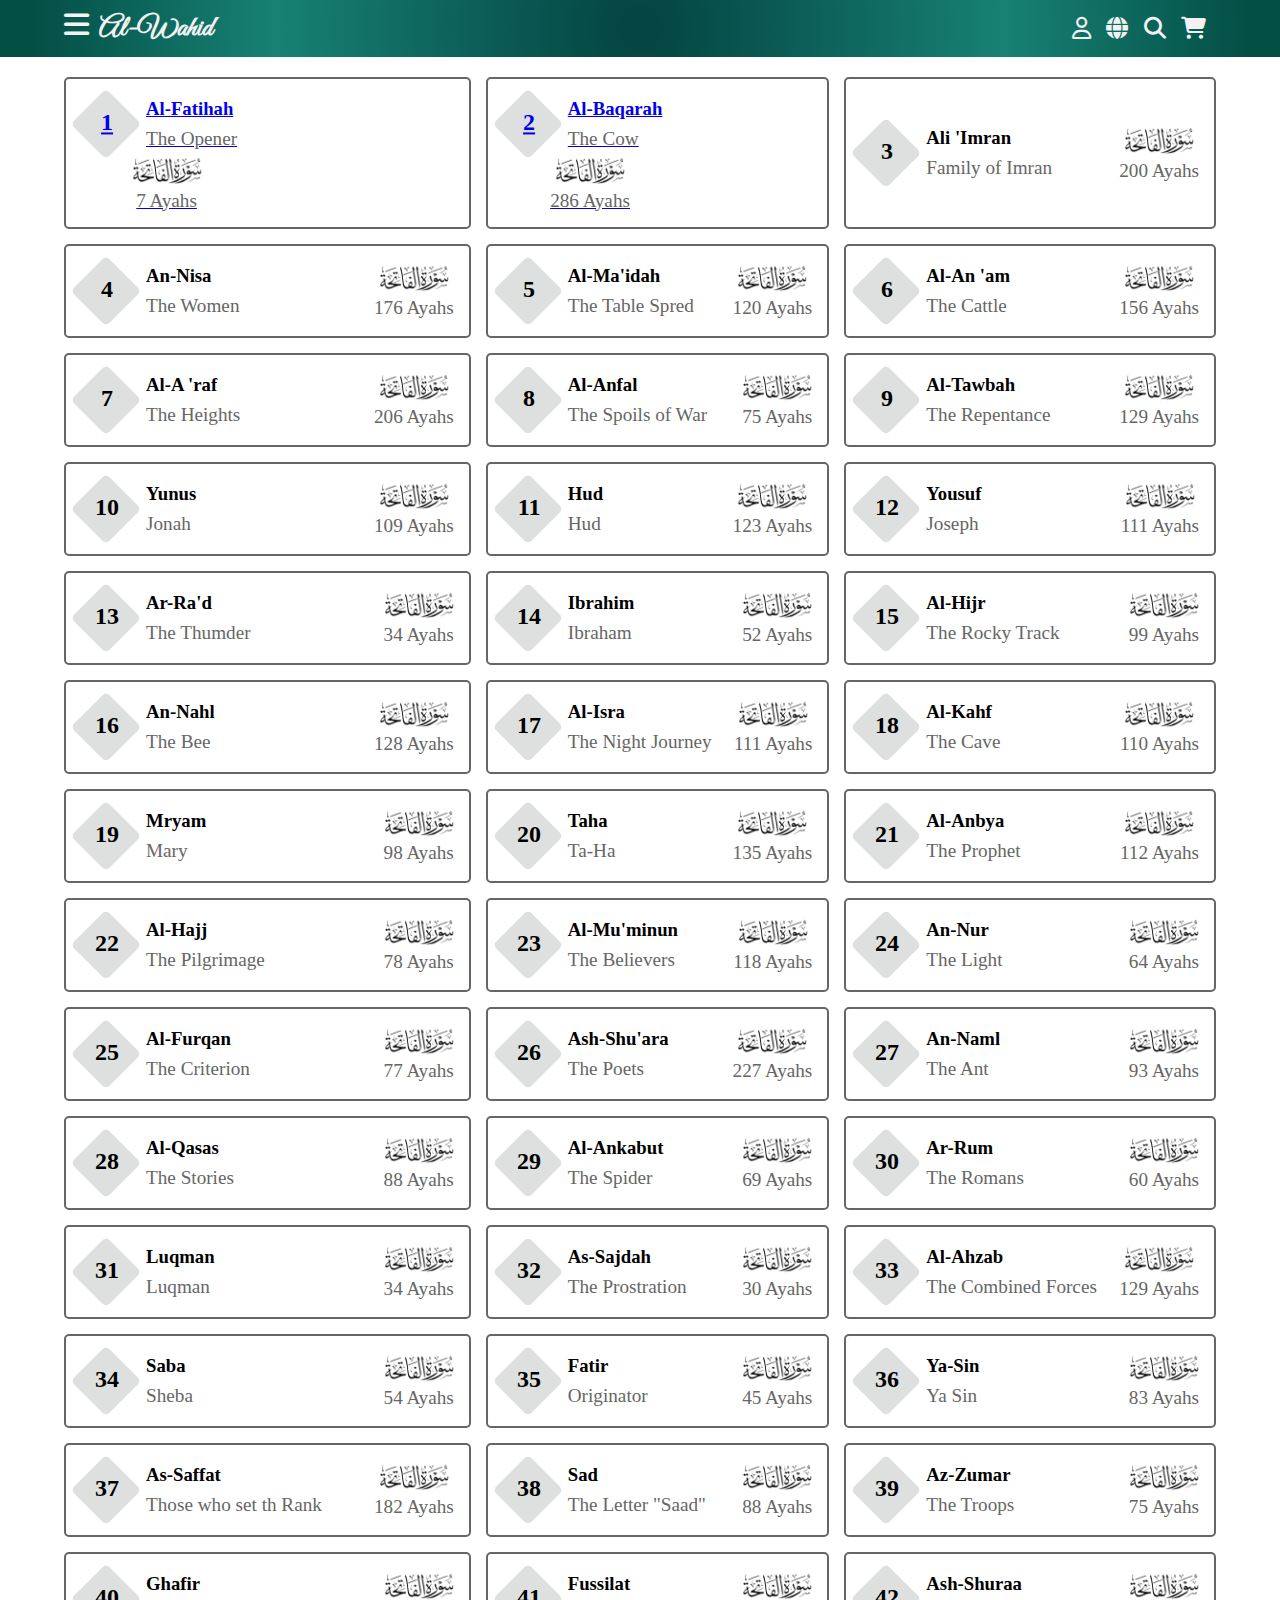
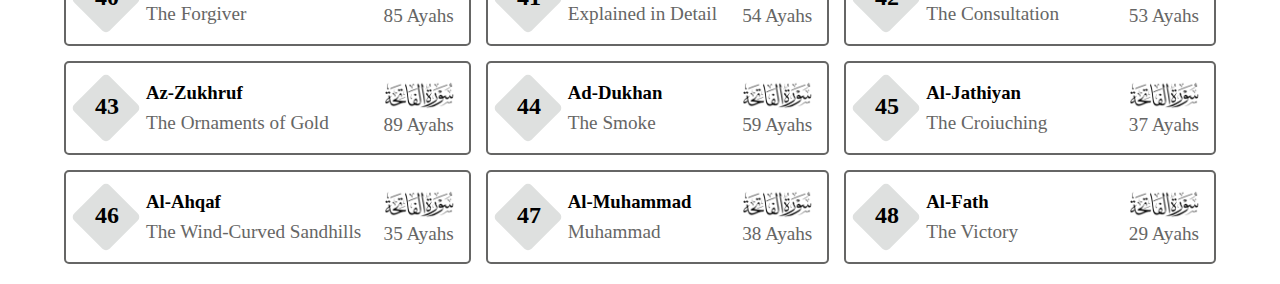
==== index.html @ 7972c172 "first commit" ====
<!DOCTYPE html>
<html lang="en">

<head>
    <meta charset="UTF-8">
    <meta name="viewport" content="width=device-width, initial-scale=1.0">
    <title>Surah</title>
    <link rel="stylesheet" href="style.css">
    <link rel="stylesheet" href="./icons/all.min.css">
    <link rel="stylesheet" href="./icons/fontawesome.min.css">
    <link rel="preconnect" href="https://fonts.googleapis.com">
    <link rel="preconnect" href="https://fonts.gstatic.com" crossorigin>
    <link href="https://fonts.googleapis.com/css2?family=Great+Vibes&display=swap" rel="stylesheet">
    <script src="https://code.jquery.com/jquery-3.7.0.min.js"
        integrity="sha256-2Pmvv0kuTBOenSvLm6bvfBSSHrUJ+3A7x6P5Ebd07/g=" crossorigin="anonymous"></script>
</head>

<body>
    <header>
        <div class="title">
            <h2><i class="fa-solid fa-bars"></i><a href="index.html">Al-Wahid</a></h2>
        </div>
        <div class="headicon">
            <i class="fa-regular fa-user"></i>
            <i class="fa-solid fa-globe"></i>
            <i class="fa-solid fa-magnifying-glass"></i>
            <i class="fa-solid fa-cart-shopping"></i>
        </div>
    </header>
    <nav class="menu">
        <ul>
            <li><a href="">home</a></li>
            <li><a href="">history</a></li>
            <li><a href="">surah</a></li>
            <li><a href="">juz</a></li>
            <li><a href="">products</a></li>
            <li><a href="">about us</a></li>
        </ul>
    </nav>

    <!-- ............. end........... -->

    <!-- ............. Surah start........... -->
    <section class="surah-container">
        <!-- ............. card 1........... -->
        <div class="surah-card">
            <a href="surah.html?id=1">
            <div class="surah-flex">
                <div class="surah-num">
                    <h2 class="digits">1</h2>
                </div>

                <div class="surah-name">
                    <h3>Al-Fatihah</h3>
                    <p>The Opener</p>
                </div>
            </div>
            <div class="surah-img">
                <img src="./surah img/sureh-fatiha.png" alt="">
                <p>7 Ayahs</p>
            </div>
        </a>
        </div>
        <!-- ............. card 2........... -->
        <div class="surah-card">
            <a href="surah.html?id=2">

                <div class="surah-flex">
                    <div class="surah-num">
                    <h2 class="digits">2</h2>
                </div>

                <div class="surah-name">
                    <h3>Al-Baqarah</h3>
                    <p>The Cow</p>
                </div>
            </div>
            
            <div class="surah-img">
                <img src="./surah img/sureh-fatiha.png" alt="">
                <p>286 Ayahs</p>
            </div>
        </a>
        </div>
        <!-- ............. card 3........... -->
        <div class="surah-card">
            <div class="surah-flex">
                <div class="surah-num">
                    <h2 class="digits">3</h2>
                </div>

                <div class="surah-name">
                    <h3>Ali 'Imran</h3>
                    <p>Family of Imran</p>
                </div>
            </div>
            <div class="surah-img">
                <img src="./surah img/sureh-fatiha.png" alt="">
                <p>200 Ayahs</p>
            </div>
        </div>
        <!-- ............. card 4........... -->
        <div class="surah-card">
            <div class="surah-flex">
                <div class="surah-num">
                    <h2 class="digits">4</h2>
                </div>

                <div class="surah-name">
                    <h3>An-Nisa</h3>
                    <p>The Women</p>
                </div>
            </div>
            <div class="surah-img">
                <img src="./surah img/sureh-fatiha.png" alt="">
                <p>176 Ayahs</p>
            </div>
        </div>
        <!-- ............. card 5........... -->
        <div class="surah-card">
            <div class="surah-flex">
                <div class="surah-num">
                    <h2 class="digits">5</h2>
                </div>

                <div class="surah-name">
                    <h3>Al-Ma'idah</h3>
                    <p>The Table Spred</p>
                </div>
            </div>
            <div class="surah-img">
                <img src="./surah img/sureh-fatiha.png" alt="">
                <p>120 Ayahs</p>
            </div>
        </div>
        <!-- ............. card 6........... -->
        <div class="surah-card">
            <div class="surah-flex">
                <div class="surah-num">
                    <h2 class="digits">6</h2>
                </div>

                <div class="surah-name">
                    <h3>Al-An 'am</h3>
                    <p>The Cattle</p>
                </div>
            </div>
            <div class="surah-img">
                <img src="./surah img/sureh-fatiha.png" alt="">
                <p>156 Ayahs</p>
            </div>
        </div>
        <!-- ............. card 7........... -->
        <div class="surah-card">
            <div class="surah-flex">
                <div class="surah-num">
                    <h2 class="digits">7</h2>
                </div>

                <div class="surah-name">
                    <h3>Al-A 'raf</h3>
                    <p>The Heights</p>
                </div>
            </div>
            <div class="surah-img">
                <img src="./surah img/sureh-fatiha.png" alt="">
                <p>206 Ayahs</p>
            </div>
        </div>
        <!-- ............. card 8........... -->
        <div class="surah-card">
            <div class="surah-flex">
                <div class="surah-num">
                    <h2 class="digits">8</h2>
                </div>

                <div class="surah-name">
                    <h3>Al-Anfal</h3>
                    <p>The Spoils of War</p>
                </div>
            </div>
            <div class="surah-img">
                <img src="./surah img/sureh-fatiha.png" alt="">
                <p>75 Ayahs</p>
            </div>
        </div>
        <!-- ............. card 9........... -->
        <div class="surah-card">
            <div class="surah-flex">
                <div class="surah-num">
                    <h2 class="digits">9</h2>
                </div>

                <div class="surah-name">
                    <h3>Al-Tawbah</h3>
                    <p>The Repentance</p>
                </div>
            </div>
            <div class="surah-img">
                <img src="./surah img/sureh-fatiha.png" alt="">
                <p>129 Ayahs</p>
            </div>
        </div>
        <!-- ............. card 10........... -->
        <div class="surah-card">
            <div class="surah-flex">
                <div class="surah-num">
                    <h2 class="digits">10</h2>
                </div>

                <div class="surah-name">
                    <h3>Yunus</h3>
                    <p>Jonah</p>
                </div>
            </div>
            <div class="surah-img">
                <img src="./surah img/sureh-fatiha.png" alt="">
                <p>109 Ayahs</p>
            </div>
        </div>
        <!-- ............. card 11........... -->
        <div class="surah-card">
            <div class="surah-flex">
                <div class="surah-num">
                    <h2 class="digits">11</h2>
                </div>

                <div class="surah-name">
                    <h3>Hud</h3>
                    <p>Hud</p>
                </div>
            </div>
            <div class="surah-img">
                <img src="./surah img/sureh-fatiha.png" alt="">
                <p>123 Ayahs</p>
            </div>
        </div>
        <!-- ............. card 12........... -->
        <div class="surah-card">
            <div class="surah-flex">
                <div class="surah-num">
                    <h2 class="digits">12</h2>
                </div>

                <div class="surah-name">
                    <h3>Yousuf</h3>
                    <p>Joseph</p>
                </div>
            </div>

            <div class="surah-img">
                <img src="./surah img/sureh-fatiha.png" alt="">
                <p>111 Ayahs</p>
            </div>
        </div>
        <!-- ............. card 13........... -->
        <div class="surah-card">
            <div class="surah-flex">
                <div class="surah-num">
                    <h2 class="digits">13</h2>
                </div>

                <div class="surah-name">
                    <h3>Ar-Ra'd</h3>
                    <p>The Thumder</p>
                </div>
            </div>

            <div class="surah-img">
                <img src="./surah img/sureh-fatiha.png" alt="">
                <p>34 Ayahs</p>
            </div>
        </div>
        <!-- ............. card 14........... -->
        <div class="surah-card">
            <div class="surah-flex">
                <div class="surah-num">
                    <h2 class="digits">14</h2>
                </div>

                <div class="surah-name">
                    <h3>Ibrahim</h3>
                    <p>Ibraham</p>
                </div>
            </div>
            <div class="surah-img">
                <img src="./surah img/sureh-fatiha.png" alt="">
                <p>52 Ayahs</p>
            </div>
        </div>
        <!-- ............. card 15........... -->
        <div class="surah-card">
            <div class="surah-flex">
                <div class="surah-num">
                    <h2 class="digits">15</h2>
                </div>

                <div class="surah-name">
                    <h3>Al-Hijr</h3>
                    <p>The Rocky Track</p>
                </div>
            </div>
            <div class="surah-img">
                <img src="./surah img/sureh-fatiha.png" alt="">
                <p>99 Ayahs</p>
            </div>
        </div>
        <!-- ............. card 16........... -->
        <div class="surah-card">
            <div class="surah-flex">
                <div class="surah-num">
                    <h2 class="digits">16</h2>
                </div>

                <div class="surah-name">
                    <h3>An-Nahl</h3>
                    <p>The Bee</p>
                </div>
            </div>
            <div class="surah-img">
                <img src="./surah img/sureh-fatiha.png" alt="">
                <p>128 Ayahs</p>
            </div>
        </div>
        <!-- ............. card 17........... -->
        <div class="surah-card">
            <div class="surah-flex">
                <div class="surah-num">
                    <h2 class="digits">17</h2>
                </div>

                <div class="surah-name">
                    <h3>Al-Isra</h3>
                    <p>The Night Journey</p>
                </div>
            </div>
            <div class="surah-img">
                <img src="./surah img/sureh-fatiha.png" alt="">
                <p>111 Ayahs</p>
            </div>
        </div>
        <!-- ............. card 18........... -->
        <div class="surah-card">
            <div class="surah-flex">
                <div class="surah-num">
                    <h2 class="digits">18</h2>
                </div>

                <div class="surah-name">
                    <h3>Al-Kahf</h3>
                    <p>The Cave</p>
                </div>
            </div>
            <div class="surah-img">
                <img src="./surah img/sureh-fatiha.png" alt="">
                <p>110 Ayahs</p>
            </div>
        </div>
        <!-- ............. card 19........... -->
        <div class="surah-card">
            <div class="surah-flex">
                <div class="surah-num">
                    <h2 class="digits">19</h2>
                </div>

                <div class="surah-name">
                    <h3>Mryam</h3>
                    <p>Mary</p>
                </div>
            </div>
            <div class="surah-img">
                <img src="./surah img/sureh-fatiha.png" alt="">
                <p>98 Ayahs</p>
            </div>
        </div>
        <!-- ............. card 20........... -->
        <div class="surah-card">
            <div class="surah-flex">
                <div class="surah-num">
                    <h2 class="digits">20</h2>
                </div>

                <div class="surah-name">
                    <h3>Taha</h3>
                    <p>Ta-Ha</p>
                </div>
            </div>
            <div class="surah-img">
                <img src="./surah img/sureh-fatiha.png" alt="">
                <p>135 Ayahs</p>
            </div>
        </div>
        <!-- ............. card 21........... -->
        <div class="surah-card">
            <div class="surah-flex">
                <div class="surah-num">
                    <h2 class="digits">21</h2>
                </div>

                <div class="surah-name">
                    <h3>Al-Anbya</h3>
                    <p>The Prophet</p>
                </div>
            </div>
            <div class="surah-img">
                <img src="./surah img/sureh-fatiha.png" alt="">
                <p>112 Ayahs</p>
            </div>
        </div>
        <!-- ............. card 22........... -->
        <div class="surah-card">
            <div class="surah-flex">
                <div class="surah-num">
                    <h2 class="digits">22</h2>
                </div>

                <div class="surah-name">
                    <h3>Al-Hajj</h3>
                    <p>The Pilgrimage</p>
                </div>
            </div>
            <div class="surah-img">
                <img src="./surah img/sureh-fatiha.png" alt="">
                <p>78 Ayahs</p>
            </div>
        </div>
        <!-- ............. card 23........... -->
        <div class="surah-card">
            <div class="surah-flex">
                <div class="surah-num">
                    <h2 class="digits">23</h2>
                </div>

                <div class="surah-name">
                    <h3>Al-Mu'minun</h3>
                    <p>The Believers</p>
                </div>
            </div>
            <div class="surah-img">
                <img src="./surah img/sureh-fatiha.png" alt="">
                <p>118 Ayahs</p>
            </div>
        </div>
        <!-- ............. card 24........... -->
        <div class="surah-card">
            <div class="surah-flex">
                <div class="surah-num">
                    <h2 class="digits">24</h2>
                </div>

                <div class="surah-name">
                    <h3>An-Nur</h3>
                    <p>The Light</p>
                </div>
            </div>
            <div class="surah-img">
                <img src="./surah img/sureh-fatiha.png" alt="">
                <p>64 Ayahs</p>
            </div>
        </div>
        <!-- ............. card 25........... -->
        <div class="surah-card">
            <div class="surah-flex">
                <div class="surah-num">
                    <h2 class="digits">25</h2>
                </div>

                <div class="surah-name">
                    <h3>Al-Furqan</h3>
                    <p>The Criterion</p>
                </div>
            </div>

            <div class="surah-img">
                <img src="./surah img/sureh-fatiha.png" alt="">
                <p>77 Ayahs</p>
            </div>
        </div>
        <!-- ............. card 26........... -->
        <div class="surah-card">
            <div class="surah-flex">
                <div class="surah-num">
                    <h2 class="digits">26</h2>
                </div>

                <div class="surah-name">
                    <h3>Ash-Shu'ara</h3>
                    <p>The Poets</p>
                </div>
            </div>

            <div class="surah-img">
                <img src="./surah img/sureh-fatiha.png" alt="">
                <p>227 Ayahs</p>
            </div>
        </div>
        <!-- ............. card 27........... -->
        <div class="surah-card">
            <div class="surah-flex">
                <div class="surah-num">
                    <h2 class="digits">27</h2>
                </div>

                <div class="surah-name">
                    <h3>An-Naml</h3>
                    <p>The Ant</p>
                </div>
            </div>
            <div class="surah-img">
                <img src="./surah img/sureh-fatiha.png" alt="">
                <p>93 Ayahs</p>
            </div>
        </div>
        <!-- ............. card 28........... -->
        <div class="surah-card">
            <div class="surah-flex">
                <div class="surah-num">
                    <h2 class="digits">28</h2>
                </div>

                <div class="surah-name">
                    <h3>Al-Qasas</h3>
                    <p>The Stories</p>
                </div>
            </div>
            <div class="surah-img">
                <img src="./surah img/sureh-fatiha.png" alt="">
                <p>88 Ayahs</p>
            </div>
        </div>
        <!-- ............. card 29........... -->
        <div class="surah-card">
            <div class="surah-flex">
                <div class="surah-num">
                    <h2 class="digits">29</h2>
                </div>

                <div class="surah-name">
                    <h3>Al-Ankabut</h3>
                    <p>The Spider</p>
                </div>
            </div>
            <div class="surah-img">
                <img src="./surah img/sureh-fatiha.png" alt="">
                <p>69 Ayahs</p>
            </div>
        </div>
        <!-- ............. card 30........... -->
        <div class="surah-card">
            <div class="surah-flex">
                <div class="surah-num">
                    <h2 class="digits">30</h2>
                </div>

                <div class="surah-name">
                    <h3>Ar-Rum</h3>
                    <p>The Romans</p>
                </div>
            </div>
            <div class="surah-img">
                <img src="./surah img/sureh-fatiha.png" alt="">
                <p>60 Ayahs</p>
            </div>
        </div>
        <!-- ............. card 31........... -->
        <div class="surah-card">
            <div class="surah-flex">
                <div class="surah-num">
                    <h2 class="digits">31</h2>
                </div>

                <div class="surah-name">
                    <h3>Luqman</h3>
                    <p>Luqman</p>
                </div>
            </div>
            <div class="surah-img">
                <img src="./surah img/sureh-fatiha.png" alt="">
                <p>34 Ayahs</p>
            </div>
        </div>
        <!-- ............. card 32........... -->
        <div class="surah-card">
            <div class="surah-flex">
                <div class="surah-num">
                    <h2 class="digits">32</h2>
                </div>

                <div class="surah-name">
                    <h3>As-Sajdah</h3>
                    <p>The Prostration</p>
                </div>
            </div>
            <div class="surah-img">
                <img src="./surah img/sureh-fatiha.png" alt="">
                <p>30 Ayahs</p>
            </div>
        </div>
        <!-- ............. card 33........... -->
        <div class="surah-card">
            <div class="surah-flex">
                <div class="surah-num">
                    <h2 class="digits">33</h2>
                </div>

                <div class="surah-name">
                    <h3>Al-Ahzab</h3>
                    <p>The Combined Forces</p>
                </div>
            </div>
            <div class="surah-img">
                <img src="./surah img/sureh-fatiha.png" alt="">
                <p>129 Ayahs</p>
            </div>
        </div>
        <!-- ............. card 34........... -->
        <div class="surah-card">
            <div class="surah-flex">
                <div class="surah-num">
                    <h2 class="digits">34</h2>
                </div>

                <div class="surah-name">
                    <h3>Saba</h3>
                    <p>Sheba</p>
                </div>
            </div>
            <div class="surah-img">
                <img src="./surah img/sureh-fatiha.png" alt="">
                <p>54 Ayahs</p>
            </div>
        </div>
        <!-- ............. card 35........... -->
        <div class="surah-card">
            <div class="surah-flex">
                <div class="surah-num">
                    <h2 class="digits">35</h2>
                </div>

                <div class="surah-name">
                    <h3>Fatir</h3>
                    <p>Originator</p>
                </div>
            </div>
            <div class="surah-img">
                <img src="./surah img/sureh-fatiha.png" alt="">
                <p>45 Ayahs</p>
            </div>
        </div>
        <!-- ............. card 36........... -->
        <div class="surah-card">
            <div class="surah-flex">
                <div class="surah-num">
                    <h2 class="digits">36</h2>
                </div>

                <div class="surah-name">
                    <h3>Ya-Sin</h3>
                    <p>Ya Sin</p>
                </div>
            </div>

            <div class="surah-img">
                <img src="./surah img/sureh-fatiha.png" alt="">
                <p>83 Ayahs</p>
            </div>
        </div>
        <!-- ............. card 37........... -->
        <div class="surah-card">
            <div class="surah-flex">
                <div class="surah-num">
                    <h2 class="digits">37</h2>
                </div>

                <div class="surah-name">
                    <h3>As-Saffat</h3>
                    <p>Those who set th Rank</p>
                </div>
            </div>

            <div class="surah-img">
                <img src="./surah img/sureh-fatiha.png" alt="">
                <p>182 Ayahs</p>
            </div>
        </div>
        <!-- ............. card 38........... -->
        <div class="surah-card">
            <div class="surah-flex">
                <div class="surah-num">
                    <h2 class="digits">38</h2>
                </div>

                <div class="surah-name">
                    <h3>Sad</h3>
                    <p>The Letter "Saad"</p>
                </div>
            </div>
            <div class="surah-img">
                <img src="./surah img/sureh-fatiha.png" alt="">
                <p>88 Ayahs</p>
            </div>
        </div>
        <!-- ............. card 39........... -->
        <div class="surah-card">
            <div class="surah-flex">
                <div class="surah-num">
                    <h2 class="digits">39</h2>
                </div>

                <div class="surah-name">
                    <h3>Az-Zumar</h3>
                    <p>The Troops</p>
                </div>
            </div>
            <div class="surah-img">
                <img src="./surah img/sureh-fatiha.png" alt="">
                <p>75 Ayahs</p>
            </div>
        </div>
        <!-- ............. card 40........... -->
        <div class="surah-card">
            <div class="surah-flex">
                <div class="surah-num">
                    <h2 class="digits">40</h2>
                </div>

                <div class="surah-name">
                    <h3>Ghafir</h3>
                    <p>The Forgiver</p>
                </div>
            </div>
            <div class="surah-img">
                <img src="./surah img/sureh-fatiha.png" alt="">
                <p>85 Ayahs</p>
            </div>
        </div>
        <!-- ............. card 41........... -->
        <div class="surah-card">
            <div class="surah-flex">
                <div class="surah-num">
                    <h2 class="digits">41</h2>
                </div>

                <div class="surah-name">
                    <h3>Fussilat</h3>
                    <p>Explained in Detail</p>
                </div>
            </div>
            <div class="surah-img">
                <img src="./surah img/sureh-fatiha.png" alt="">
                <p>54 Ayahs</p>
            </div>
        </div>
        <!-- ............. card 42........... -->
        <div class="surah-card">
            <div class="surah-flex">
                <div class="surah-num">
                    <h2 class="digits">42</h2>
                </div>

                <div class="surah-name">
                    <h3>Ash-Shuraa</h3>
                    <p>The Consultation</p>
                </div>
            </div>
            <div class="surah-img">
                <img src="./surah img/sureh-fatiha.png" alt="">
                <p>53 Ayahs</p>
            </div>
        </div>
        <!-- ............. card 43........... -->
        <div class="surah-card">
            <div class="surah-flex">
                <div class="surah-num">
                    <h2 class="digits">43</h2>
                </div>

                <div class="surah-name">
                    <h3>Az-Zukhruf</h3>
                    <p>The Ornaments of Gold</p>
                </div>
            </div>
            <div class="surah-img">
                <img src="./surah img/sureh-fatiha.png" alt="">
                <p>89 Ayahs</p>
            </div>
        </div>
        <!-- ............. card 44........... -->
        <div class="surah-card">
            <div class="surah-flex">
                <div class="surah-num">
                    <h2 class="digits">44</h2>
                </div>

                <div class="surah-name">
                    <h3>Ad-Dukhan</h3>
                    <p>The Smoke</p>
                </div>
            </div>
            <div class="surah-img">
                <img src="./surah img/sureh-fatiha.png" alt="">
                <p>59 Ayahs</p>
            </div>
        </div>
        <!-- ............. card 45........... -->
        <div class="surah-card">
            <div class="surah-flex">
                <div class="surah-num">
                    <h2 class="digits">45</h2>
                </div>

                <div class="surah-name">
                    <h3>Al-Jathiyan</h3>
                    <p>The Croiuching</p>
                </div>
            </div>
            <div class="surah-img">
                <img src="./surah img/sureh-fatiha.png" alt="">
                <p>37 Ayahs</p>
            </div>
        </div>
        <!-- ............. card 46........... -->
        <div class="surah-card">
            <div class="surah-flex">
                <div class="surah-num">
                    <h2 class="digits">46</h2>
                </div>

                <div class="surah-name">
                    <h3>Al-Ahqaf</h3>
                    <p>The Wind-Curved Sandhills</p>
                </div>
            </div>
            <div class="surah-img">
                <img src="./surah img/sureh-fatiha.png" alt="">
                <p>35 Ayahs</p>
            </div>
        </div>
        <!-- ............. card 47........... -->
        <div class="surah-card">
            <div class="surah-flex">
                <div class="surah-num">
                    <h2 class="digits">47</h2>
                </div>

                <div class="surah-name">
                    <h3>Al-Muhammad</h3>
                    <p>Muhammad</p>
                </div>
            </div>
            <div class="surah-img">
                <img src="./surah img/sureh-fatiha.png" alt="">
                <p>38 Ayahs</p>
            </div>
        </div>
        <!-- ............. card 48........... -->
        
        <div class="surah-card">
            <div class="surah-flex">
                <div class="surah-num">
                    <h2 class="digits">48</h2>
                </div>

                <div class="surah-name">
                    <h3>Al-Fath</h3>
                    <p>The Victory</p>
                </div>
            </div>
            <div class="surah-img">
                <img src="./surah img/sureh-fatiha.png" alt="">
                <p>29 Ayahs</p>
            </div>
        </div>
        
 

    <!-- ............. end........... -->





    <script>

        $(document).ready(function () {
            $(".fa-bars").click(function () {
                $(".menu").slideToggle();
            });
        })

    </script>

</body>

</html>
---- style.css ----
* {
    margin: 0;
    padding: 0;
    box-sizing: border-box;
    /* font-family: 'Courier New', Courier, monospace; */
}

.title {
    font-family: 'Great Vibes';
    font-size: larger;
}

.title a {
    text-decoration: none;
    color: #f2f2f2;
}

.headicon {
    font-size: 22px;

}

.fa-solid,
.fa-regular {
    padding-right: 10px;
    color: #f2f2f2
}

.fa-solid,
.fa-regular:hover {
    cursor: pointer;
}

header {
    display: flex;
    justify-content: space-between;
    align-items: center;
    padding: 10px 5%;
    /* background-color: rgba(12, 142, 147, 0.926); */
    /* background: rgb(4,70,68); */
    background: radial-gradient(circle, rgba(4, 70, 68, 1) 3%, rgba(9, 121, 107, 0.9415966215587798) 57%, rgba(3, 79, 70, 1) 95%);
}

.menu a {
    text-decoration: none;
    text-transform: capitalize;
    font-size: larger;
    color: rgb(4, 86, 83);
    font-weight: 800;
    border-bottom: 2px solid #f2f2f2;
    transition: border .8s ease-in-out;
}

/* .menu ul li a{
    
    
} */
.menu li {
    display: inline;
    text-align: center;
    /* padding: 0 10px; */
    margin: 0 20px;

}

.menu li a:hover {

    border-bottom: 2px solid rgb(4, 86, 83);

}

.menu {
    font-family: 'Alegreya', serif;
    text-align: center;
    background-color: #f2f2f2;
    padding: 20px;
    display: none;
}

/* .hero {
    text-align: center;
    background-color: black;
}
.hero img{
    width: 300px;
    height: 300px;
}
.heading h1{
    text-transform: capitalize;
    color:rgb(4, 86, 83) ;
    font-family: 'Alegreya', serif;
    word-spacing: 4px;
    padding-bottom:30px;
    font-size: 40px;
}
.heading p{
    font-size: large;
    line-height: 30px;
    font-family: 'Alegreya', serif;
    word-spacing: 4px;
}
.history-img img{
    width: 100%;
    height: 100%;
}
.history{
    display: grid;
    grid-template-columns: repeat(auto-fit,minmax(300px,auto));
    grid-column-gap:50px ;
    padding: 30px 60px;
}
.history-btn{
    background-color:rgb(4, 86, 83) ;
    padding: 10px 20px;
    font-family: 'Alegreya', serif;
    outline: none;
    border: 2px solid rgb(4, 86, 83);
    font-size: large;
    text-transform: capitalize;
    margin-top: 40px;
    margin-bottom: 20px;

}
.history-btn a{
    text-decoration: none;
    color:white;
}
.name{
    text-transform: capitalize;
    color:rgb(4, 86, 83) ;
    font-family: 'Alegreya', serif;
    word-spacing: 4px;
    padding:20px 0;
    font-size: 40px;
    width: 90%;
    margin: auto;
}
.card{
    border: 2px solid rgb(4, 86, 83);
    border-radius: 20px;
    text-align: center;
}
.card img{
    width: 80%;
    height: 200px;
}
.surah{
    display: grid;
    grid-template-columns: repeat(auto-fit,minmax(300px,auto));
    grid-gap:20px ;
    width: 90%;
    margin: auto;
}

.surah-btn{
    width: 150px;
    padding: 10px 0px;
    border-radius: 20px;
    background-color:rgb(4, 86, 83) ;
    font-family: 'Alegreya', serif;
    outline: none;
    border: 2px solid rgb(4, 86, 83);
    font-size: large;
    text-transform: capitalize;
    margin: 15px 45%;
}

.surah-btn a{
    text-decoration: none;
    color:white;
}

.surah-btn:hover {
    border: 2px solid rgb(4, 86, 83);
    background-color: white;
}

.surah-btn:hover a{
    color: rgb(4, 86, 83);
}
.produst-box1 img{
    width: 100%;
    border-radius: 20px;
    border: 2px solid rgb(4, 86, 83);
}
.products img{
    width: 100%;
    border-radius: 20px;
    border: 2px solid rgb(4, 86, 83);
}

.produst-box2{
    display: grid;
    grid-template-columns: 1fr 1fr;
    grid-gap: 15px;
}

.product-sec{
    display: grid;
    grid-template-columns: repeat(auto-fit,minmax(300px,auto));
    grid-gap: 20px;
    width: 90%;
    margin: auto;
}
.aboutus{
    display: grid;
    grid-template-columns: 1fr  1fr 1fr;
    width: 90%;
    margin: auto;
    justify-content:space-around;
    line-height: 30px;
}
.about2 li{
    text-transform: capitalize;
    list-style-type: none;
}
.about2 a{
    text-decoration: none;
    
    color: rgb(229, 231, 126);

}
.about2 a:hover{
    border-bottom: 2px solid rgb(229, 231, 126);
}
.about-sec{
    background-color: black;
    color: rgb(229, 231, 126);
    padding: 20px 0;
    font-family: 'Alegreya', serif;
} */

.surah-num {
    background-color: rgba(220, 222, 221, 0.942);
    padding: 10px;
    width: 50px;
    height: 50px;
    text-align: center;
    transform: rotate(45deg);
    border-radius: 5px;
}

.digits {
    transform: rotate(-45deg);
    /* font-family: 'Alegreya', serif; */
}

.surah-img img {
    width: 70px;
}
.surah-img{
    text-align: center;
}

.surah-card p {
    font-size: larger;
    color: rgb(102, 102, 101);
}

.surah-card {
    display: flex;
    align-items: center;
    justify-content: space-between;
    padding:15px ;
    border: 2px solid rgb(102, 102, 101);
    border-radius: 5px;
}

.surah-name {
    padding:0 15px;
    line-height: 30px;
}
.surah-flex{
    display: flex;
    align-items: center;
    
}
.surah-container{
    display: grid;
    grid-template-columns: repeat(auto-fit,minmax(300px,auto));
    grid-gap: 15px;
    
    width: 90%;
    margin: 20px auto;
}
.foot {
    font-size: 30px;
    text-align: center;
    width: 90%;
    margin: auto;
}

.foot i {
    padding: 0 5px;
}

.span {
    width: 90%;
    margin: auto;
    word-spacing: 4px;
    padding-top: 20px;
    font-size: large;
}

.space {
    padding: 0 22%;

}

footer {
    background: radial-gradient(circle, rgba(4, 70, 68, 1) 3%, rgba(9, 121, 107, 0.9415966215587798) 57%, rgba(3, 79, 70, 1) 95%);
    color: #f2f2f2;
    padding: 15px 0;

}
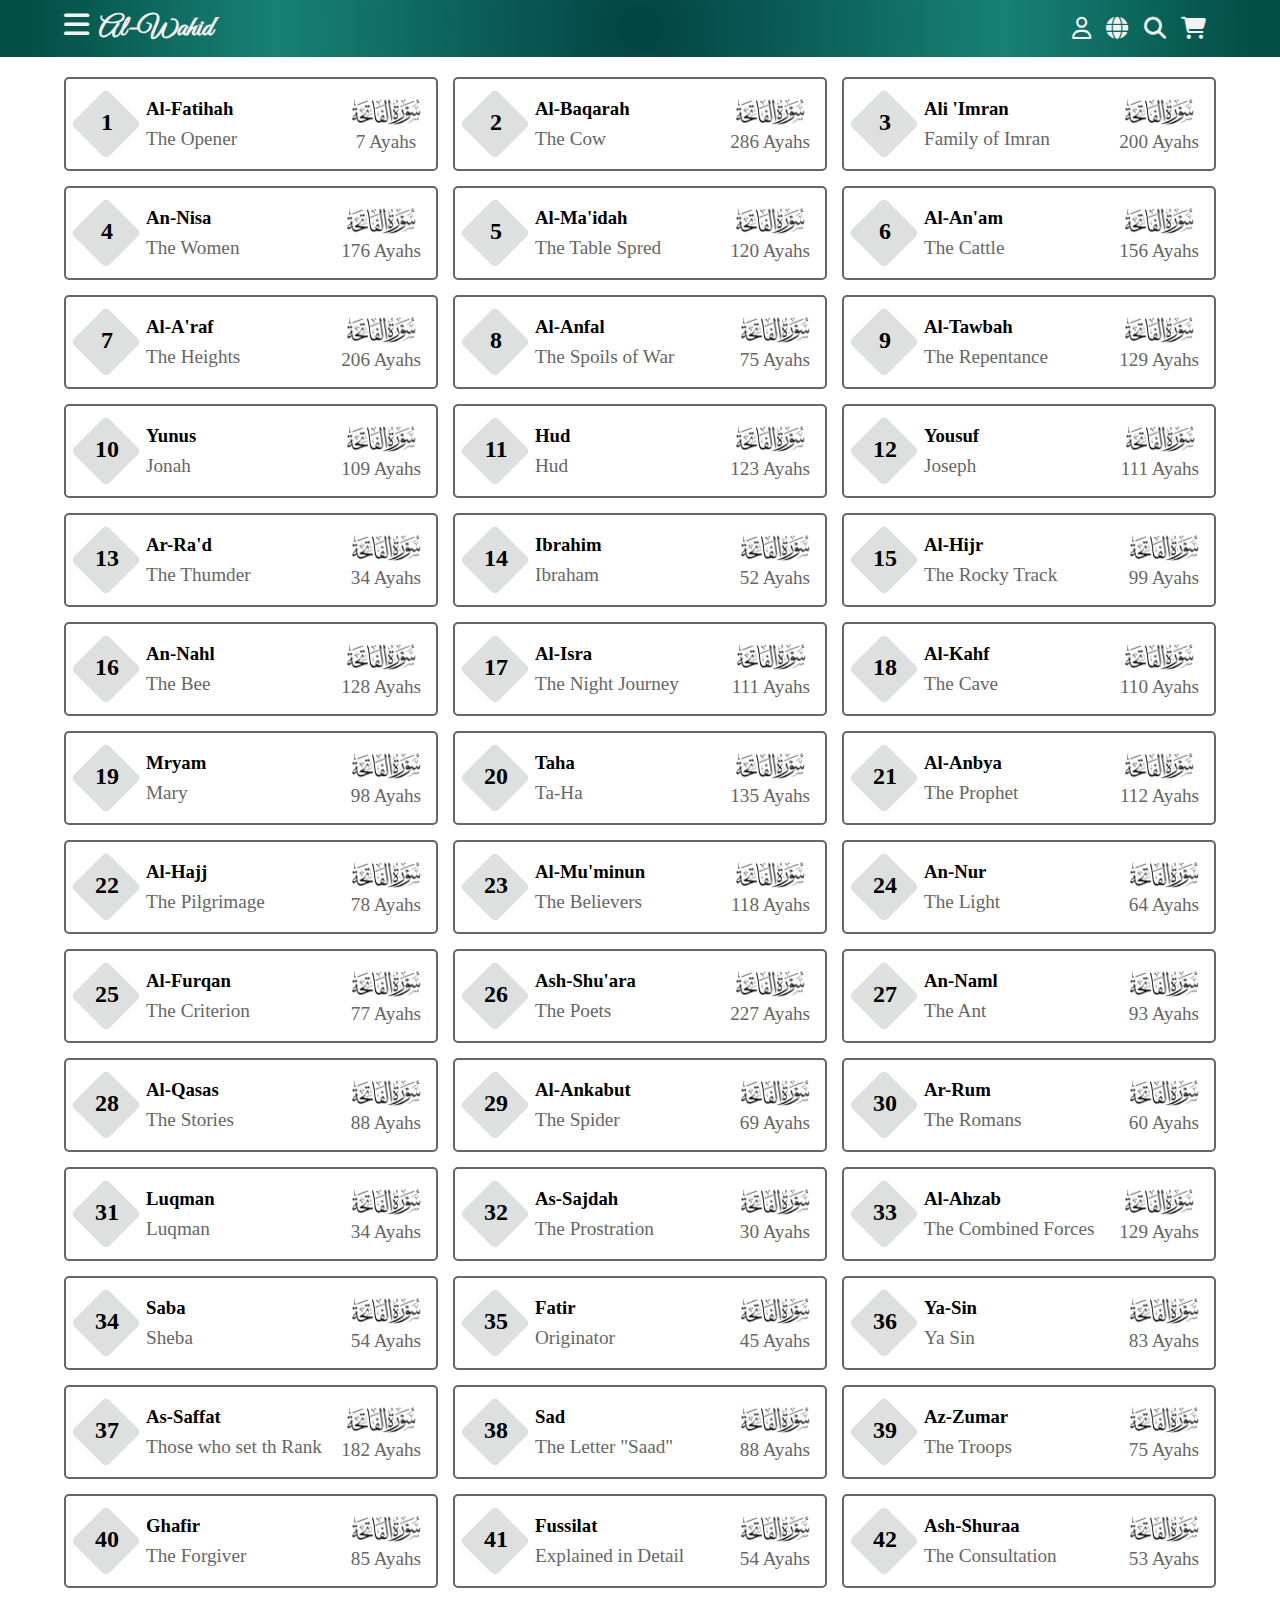
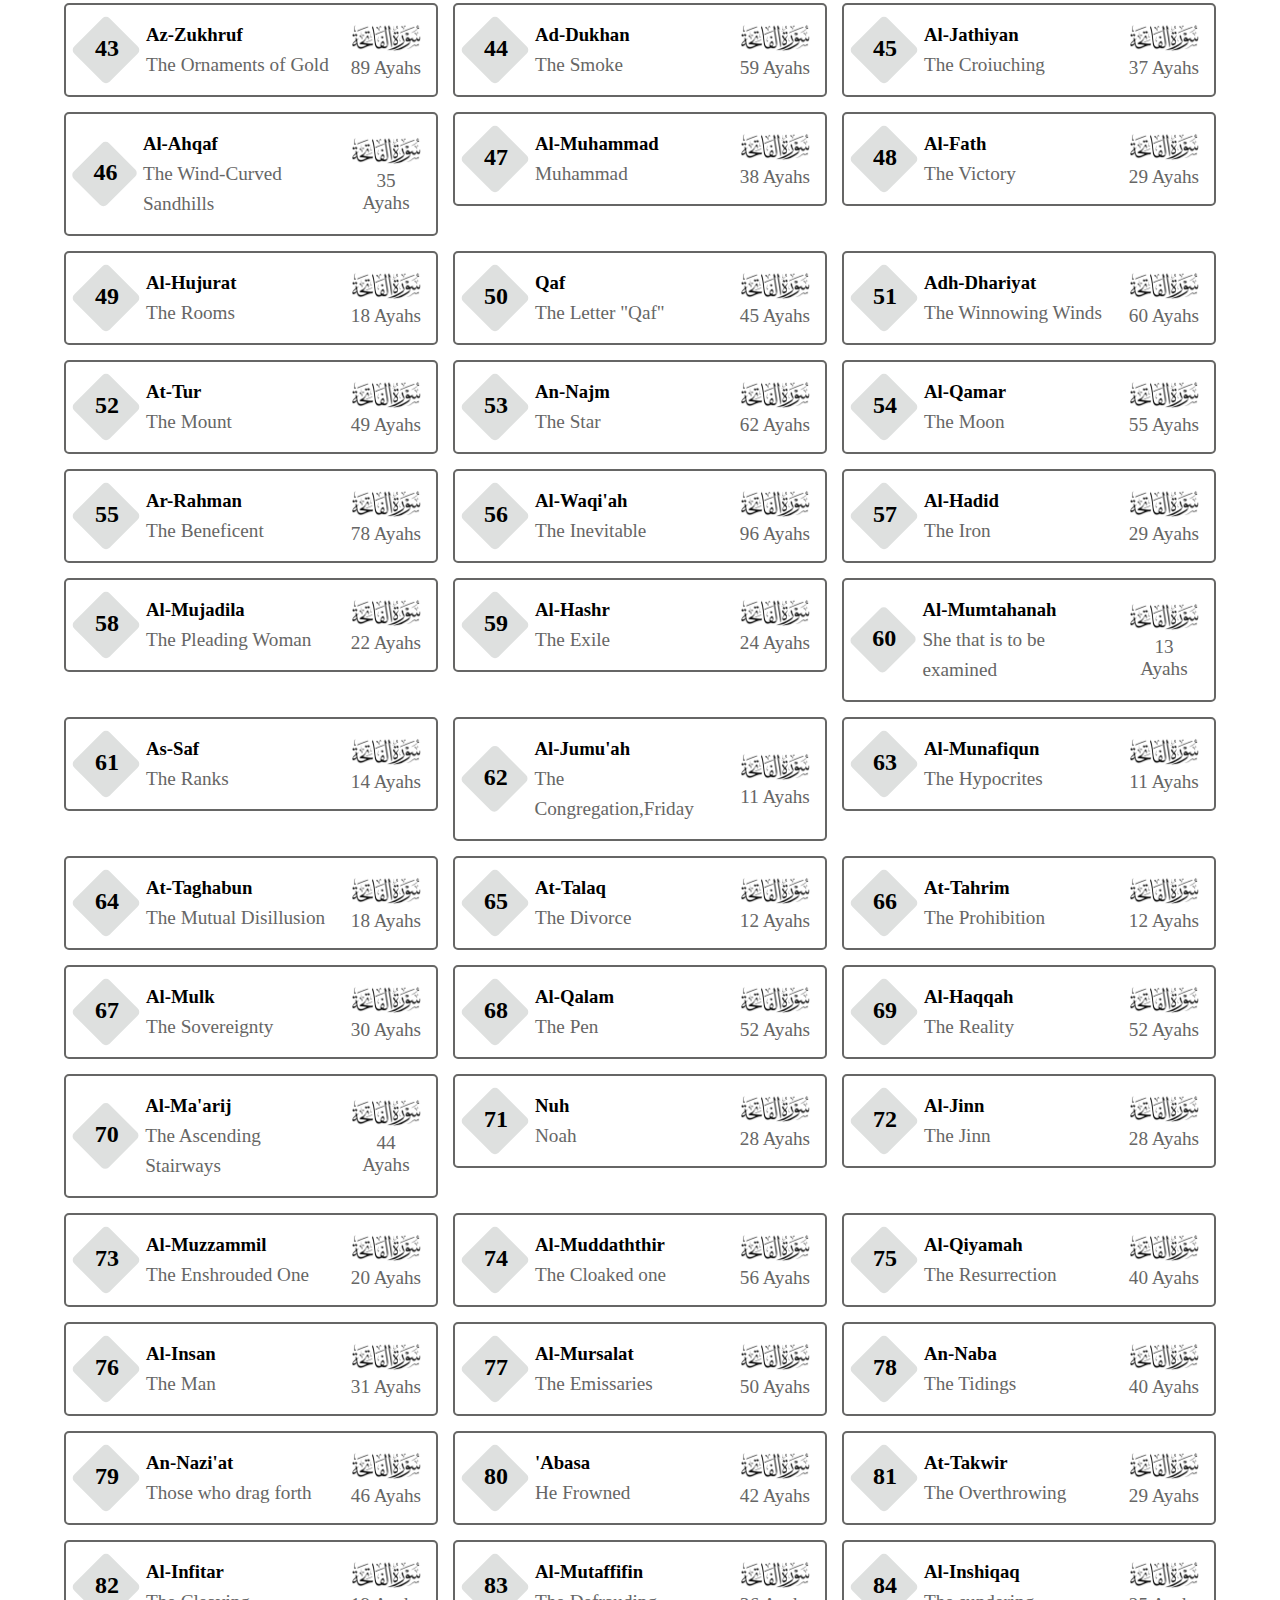
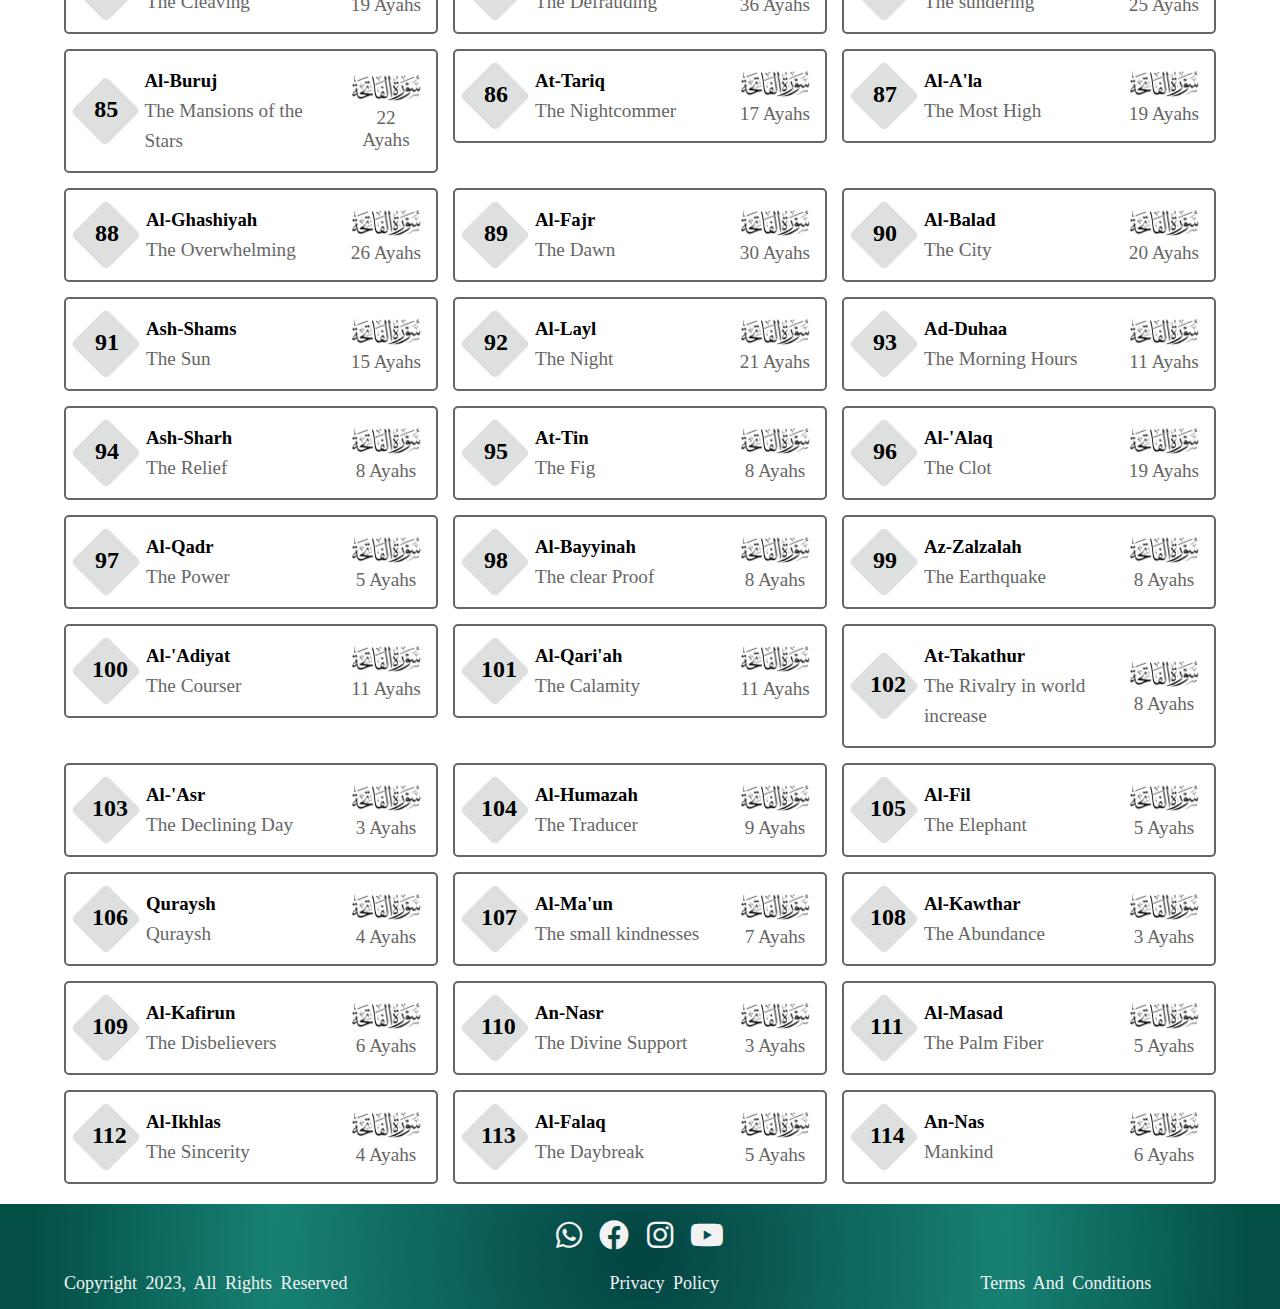
==== commit 012c3da0: "first commit" ====
--- a/index.html
+++ b/index.html
@@ -13,9 +13,14 @@
     <link href="https://fonts.googleapis.com/css2?family=Great+Vibes&display=swap" rel="stylesheet">
     <script src="https://code.jquery.com/jquery-3.7.0.min.js"
         integrity="sha256-2Pmvv0kuTBOenSvLm6bvfBSSHrUJ+3A7x6P5Ebd07/g=" crossorigin="anonymous"></script>
+
+
+
 </head>
 
-<body>
+<body  onload="show()">
+    
+
     <header>
         <div class="title">
             <h2><i class="fa-solid fa-bars"></i><a href="index.html">Al-Wahid</a></h2>
@@ -43,853 +48,2287 @@
     <!-- ............. Surah start........... -->
     <section class="surah-container">
         <!-- ............. card 1........... -->
-        <div class="surah-card">
-            <a href="surah.html?id=1">
-            <div class="surah-flex">
-                <div class="surah-num">
-                    <h2 class="digits">1</h2>
-                </div>
-
-                <div class="surah-name">
-                    <h3>Al-Fatihah</h3>
-                    <p>The Opener</p>
-                </div>
-            </div>
-            <div class="surah-img">
-                <img src="./surah img/sureh-fatiha.png" alt="">
-                <p>7 Ayahs</p>
-            </div>
-        </a>
-        </div>
+        <a href="surah.html?id=1">
+            <div class="surah-card">
+
+                <div class="surah-flex">
+                    <div class="surah-num">
+                        <h2 class="digits">1</h2>
+                    </div>
+
+                    <div class="surah-name">
+                        <h3>Al-Fatihah</h3>
+                        <p>The Opener</p>
+                    </div>
+                </div>
+                <div class="surah-img">
+                    <img src="./surah img/sureh-fatiha.png" alt="">
+                    <p>7 Ayahs</p>
+                </div>
+
+            </div>
+        </a>
         <!-- ............. card 2........... -->
-        <div class="surah-card">
-            <a href="surah.html?id=2">
-
-                <div class="surah-flex">
-                    <div class="surah-num">
-                    <h2 class="digits">2</h2>
-                </div>
-
-                <div class="surah-name">
-                    <h3>Al-Baqarah</h3>
-                    <p>The Cow</p>
-                </div>
-            </div>
-            
-            <div class="surah-img">
-                <img src="./surah img/sureh-fatiha.png" alt="">
-                <p>286 Ayahs</p>
-            </div>
-        </a>
-        </div>
+        <a href="surah.html?id=2">
+            <div class="surah-card">
+
+
+                <div class="surah-flex">
+                    <div class="surah-num">
+                        <h2 class="digits">2</h2>
+                    </div>
+
+                    <div class="surah-name">
+                        <h3>Al-Baqarah</h3>
+                        <p>The Cow</p>
+                    </div>
+                </div>
+
+                <div class="surah-img">
+                    <img src="./surah img/sureh-fatiha.png" alt="">
+                    <p>286 Ayahs</p>
+                </div>
+
+            </div>
+        </a>
         <!-- ............. card 3........... -->
-        <div class="surah-card">
-            <div class="surah-flex">
-                <div class="surah-num">
-                    <h2 class="digits">3</h2>
-                </div>
-
-                <div class="surah-name">
-                    <h3>Ali 'Imran</h3>
-                    <p>Family of Imran</p>
-                </div>
-            </div>
-            <div class="surah-img">
-                <img src="./surah img/sureh-fatiha.png" alt="">
-                <p>200 Ayahs</p>
-            </div>
-        </div>
+        <a href="surah.html?id=3">
+            <div class="surah-card">
+
+                <div class="surah-flex">
+                    <div class="surah-num">
+                        <h2 class="digits">3</h2>
+                    </div>
+
+                    <div class="surah-name">
+                        <h3>Ali 'Imran</h3>
+                        <p>Family of Imran</p>
+                    </div>
+                </div>
+                <div class="surah-img">
+                    <img src="./surah img/sureh-fatiha.png" alt="">
+                    <p>200 Ayahs</p>
+                </div>
+
+            </div>
+        </a>
         <!-- ............. card 4........... -->
-        <div class="surah-card">
-            <div class="surah-flex">
-                <div class="surah-num">
-                    <h2 class="digits">4</h2>
-                </div>
-
-                <div class="surah-name">
-                    <h3>An-Nisa</h3>
-                    <p>The Women</p>
-                </div>
-            </div>
-            <div class="surah-img">
-                <img src="./surah img/sureh-fatiha.png" alt="">
-                <p>176 Ayahs</p>
-            </div>
-        </div>
+        <a href="surah.html?id=4">
+            <div class="surah-card">
+
+                <div class="surah-flex">
+                    <div class="surah-num">
+                        <h2 class="digits">4</h2>
+                    </div>
+
+                    <div class="surah-name">
+                        <h3>An-Nisa</h3>
+                        <p>The Women</p>
+                    </div>
+                </div>
+                <div class="surah-img">
+                    <img src="./surah img/sureh-fatiha.png" alt="">
+                    <p>176 Ayahs</p>
+                </div>
+
+            </div>
+        </a>
         <!-- ............. card 5........... -->
-        <div class="surah-card">
-            <div class="surah-flex">
-                <div class="surah-num">
-                    <h2 class="digits">5</h2>
-                </div>
-
-                <div class="surah-name">
-                    <h3>Al-Ma'idah</h3>
-                    <p>The Table Spred</p>
-                </div>
-            </div>
-            <div class="surah-img">
-                <img src="./surah img/sureh-fatiha.png" alt="">
-                <p>120 Ayahs</p>
-            </div>
-        </div>
+        <a href="surah.html?id=5">
+            <div class="surah-card">
+
+                <div class="surah-flex">
+                    <div class="surah-num">
+                        <h2 class="digits">5</h2>
+                    </div>
+
+                    <div class="surah-name">
+                        <h3>Al-Ma'idah</h3>
+                        <p>The Table Spred</p>
+                    </div>
+                </div>
+                <div class="surah-img">
+                    <img src="./surah img/sureh-fatiha.png" alt="">
+                    <p>120 Ayahs</p>
+                </div>
+
+            </div>
+        </a>
         <!-- ............. card 6........... -->
-        <div class="surah-card">
-            <div class="surah-flex">
-                <div class="surah-num">
-                    <h2 class="digits">6</h2>
-                </div>
-
-                <div class="surah-name">
-                    <h3>Al-An 'am</h3>
-                    <p>The Cattle</p>
-                </div>
-            </div>
-            <div class="surah-img">
-                <img src="./surah img/sureh-fatiha.png" alt="">
-                <p>156 Ayahs</p>
-            </div>
-        </div>
+        <a href="surah.html?id=6">
+            <div class="surah-card">
+                <div class="surah-flex">
+                    <div class="surah-num">
+                        <h2 class="digits">6</h2>
+                    </div>
+
+                    <div class="surah-name">
+                        <h3>Al-An'am</h3>
+                        <p>The Cattle</p>
+                    </div>
+                </div>
+                <div class="surah-img">
+                    <img src="./surah img/sureh-fatiha.png" alt="">
+                    <p>156 Ayahs</p>
+                </div>
+            </div>
+        </a>
         <!-- ............. card 7........... -->
-        <div class="surah-card">
-            <div class="surah-flex">
-                <div class="surah-num">
-                    <h2 class="digits">7</h2>
-                </div>
-
-                <div class="surah-name">
-                    <h3>Al-A 'raf</h3>
-                    <p>The Heights</p>
-                </div>
-            </div>
-            <div class="surah-img">
-                <img src="./surah img/sureh-fatiha.png" alt="">
-                <p>206 Ayahs</p>
-            </div>
-        </div>
+        <a href="surah.html?id=7">
+            <div class="surah-card">
+                <div class="surah-flex">
+                    <div class="surah-num">
+                        <h2 class="digits">7</h2>
+                    </div>
+
+                    <div class="surah-name">
+                        <h3>Al-A'raf</h3>
+                        <p>The Heights</p>
+                    </div>
+                </div>
+                <div class="surah-img">
+                    <img src="./surah img/sureh-fatiha.png" alt="">
+                    <p>206 Ayahs</p>
+                </div>
+            </div>
+        </a>
         <!-- ............. card 8........... -->
-        <div class="surah-card">
-            <div class="surah-flex">
-                <div class="surah-num">
-                    <h2 class="digits">8</h2>
-                </div>
-
-                <div class="surah-name">
-                    <h3>Al-Anfal</h3>
-                    <p>The Spoils of War</p>
-                </div>
-            </div>
-            <div class="surah-img">
-                <img src="./surah img/sureh-fatiha.png" alt="">
-                <p>75 Ayahs</p>
-            </div>
-        </div>
+        <a href="surah.html?id=8">
+            <div class="surah-card">
+                <div class="surah-flex">
+                    <div class="surah-num">
+                        <h2 class="digits">8</h2>
+                    </div>
+
+                    <div class="surah-name">
+                        <h3>Al-Anfal</h3>
+                        <p>The Spoils of War</p>
+                    </div>
+                </div>
+                <div class="surah-img">
+                    <img src="./surah img/sureh-fatiha.png" alt="">
+                    <p>75 Ayahs</p>
+                </div>
+            </div>
+        </a>
         <!-- ............. card 9........... -->
-        <div class="surah-card">
-            <div class="surah-flex">
-                <div class="surah-num">
-                    <h2 class="digits">9</h2>
-                </div>
-
-                <div class="surah-name">
-                    <h3>Al-Tawbah</h3>
-                    <p>The Repentance</p>
-                </div>
-            </div>
-            <div class="surah-img">
-                <img src="./surah img/sureh-fatiha.png" alt="">
-                <p>129 Ayahs</p>
-            </div>
-        </div>
+        <a href="surah.html?id=9">
+            <div class="surah-card">
+                <div class="surah-flex">
+                    <div class="surah-num">
+                        <h2 class="digits">9</h2>
+                    </div>
+
+                    <div class="surah-name">
+                        <h3>Al-Tawbah</h3>
+                        <p>The Repentance</p>
+                    </div>
+                </div>
+                <div class="surah-img">
+                    <img src="./surah img/sureh-fatiha.png" alt="">
+                    <p>129 Ayahs</p>
+                </div>
+            </div>
+        </a>
         <!-- ............. card 10........... -->
-        <div class="surah-card">
-            <div class="surah-flex">
-                <div class="surah-num">
-                    <h2 class="digits">10</h2>
-                </div>
-
-                <div class="surah-name">
-                    <h3>Yunus</h3>
-                    <p>Jonah</p>
-                </div>
-            </div>
-            <div class="surah-img">
-                <img src="./surah img/sureh-fatiha.png" alt="">
-                <p>109 Ayahs</p>
-            </div>
-        </div>
+        <a href="surah.html?id=10">
+            <div class="surah-card">
+                <div class="surah-flex">
+                    <div class="surah-num">
+                        <h2 class="digits">10</h2>
+                    </div>
+
+                    <div class="surah-name">
+                        <h3>Yunus</h3>
+                        <p>Jonah</p>
+                    </div>
+                </div>
+                <div class="surah-img">
+                    <img src="./surah img/sureh-fatiha.png" alt="">
+                    <p>109 Ayahs</p>
+                </div>
+            </div>
+        </a>
         <!-- ............. card 11........... -->
-        <div class="surah-card">
-            <div class="surah-flex">
-                <div class="surah-num">
-                    <h2 class="digits">11</h2>
-                </div>
-
-                <div class="surah-name">
-                    <h3>Hud</h3>
-                    <p>Hud</p>
-                </div>
-            </div>
-            <div class="surah-img">
-                <img src="./surah img/sureh-fatiha.png" alt="">
-                <p>123 Ayahs</p>
-            </div>
-        </div>
+        <a href="surah.html?id=11">
+            <div class="surah-card">
+                <div class="surah-flex">
+                    <div class="surah-num">
+                        <h2 class="digits">11</h2>
+                    </div>
+
+                    <div class="surah-name">
+                        <h3>Hud</h3>
+                        <p>Hud</p>
+                    </div>
+                </div>
+                <div class="surah-img">
+                    <img src="./surah img/sureh-fatiha.png" alt="">
+                    <p>123 Ayahs</p>
+                </div>
+            </div>
+        </a>
         <!-- ............. card 12........... -->
-        <div class="surah-card">
-            <div class="surah-flex">
-                <div class="surah-num">
-                    <h2 class="digits">12</h2>
-                </div>
-
-                <div class="surah-name">
-                    <h3>Yousuf</h3>
-                    <p>Joseph</p>
-                </div>
-            </div>
-
-            <div class="surah-img">
-                <img src="./surah img/sureh-fatiha.png" alt="">
-                <p>111 Ayahs</p>
-            </div>
-        </div>
+        <a href="surah.html?id=12">
+            <div class="surah-card">
+                <div class="surah-flex">
+                    <div class="surah-num">
+                        <h2 class="digits">12</h2>
+                    </div>
+
+                    <div class="surah-name">
+                        <h3>Yousuf</h3>
+                        <p>Joseph</p>
+                    </div>
+                </div>
+
+                <div class="surah-img">
+                    <img src="./surah img/sureh-fatiha.png" alt="">
+                    <p>111 Ayahs</p>
+                </div>
+            </div>
+        </a>
         <!-- ............. card 13........... -->
-        <div class="surah-card">
-            <div class="surah-flex">
-                <div class="surah-num">
-                    <h2 class="digits">13</h2>
-                </div>
-
-                <div class="surah-name">
-                    <h3>Ar-Ra'd</h3>
-                    <p>The Thumder</p>
-                </div>
-            </div>
-
-            <div class="surah-img">
-                <img src="./surah img/sureh-fatiha.png" alt="">
-                <p>34 Ayahs</p>
-            </div>
-        </div>
+        <a href="surah.html?id=13">
+            <div class="surah-card">
+                <div class="surah-flex">
+                    <div class="surah-num">
+                        <h2 class="digits">13</h2>
+                    </div>
+
+                    <div class="surah-name">
+                        <h3>Ar-Ra'd</h3>
+                        <p>The Thumder</p>
+                    </div>
+                </div>
+
+                <div class="surah-img">
+                    <img src="./surah img/sureh-fatiha.png" alt="">
+                    <p>34 Ayahs</p>
+                </div>
+            </div>
+        </a>
         <!-- ............. card 14........... -->
-        <div class="surah-card">
-            <div class="surah-flex">
-                <div class="surah-num">
-                    <h2 class="digits">14</h2>
-                </div>
-
-                <div class="surah-name">
-                    <h3>Ibrahim</h3>
-                    <p>Ibraham</p>
-                </div>
-            </div>
-            <div class="surah-img">
-                <img src="./surah img/sureh-fatiha.png" alt="">
-                <p>52 Ayahs</p>
-            </div>
-        </div>
+        <a href="surah.html?id=14">
+            <div class="surah-card">
+                <div class="surah-flex">
+                    <div class="surah-num">
+                        <h2 class="digits">14</h2>
+                    </div>
+
+                    <div class="surah-name">
+                        <h3>Ibrahim</h3>
+                        <p>Ibraham</p>
+                    </div>
+                </div>
+                <div class="surah-img">
+                    <img src="./surah img/sureh-fatiha.png" alt="">
+                    <p>52 Ayahs</p>
+                </div>
+            </div>
+        </a>
         <!-- ............. card 15........... -->
-        <div class="surah-card">
-            <div class="surah-flex">
-                <div class="surah-num">
-                    <h2 class="digits">15</h2>
-                </div>
-
-                <div class="surah-name">
-                    <h3>Al-Hijr</h3>
-                    <p>The Rocky Track</p>
-                </div>
-            </div>
-            <div class="surah-img">
-                <img src="./surah img/sureh-fatiha.png" alt="">
-                <p>99 Ayahs</p>
-            </div>
-        </div>
+        <a href="surah.html?id=15">
+            <div class="surah-card">
+                <div class="surah-flex">
+                    <div class="surah-num">
+                        <h2 class="digits">15</h2>
+                    </div>
+
+                    <div class="surah-name">
+                        <h3>Al-Hijr</h3>
+                        <p>The Rocky Track</p>
+                    </div>
+                </div>
+                <div class="surah-img">
+                    <img src="./surah img/sureh-fatiha.png" alt="">
+                    <p>99 Ayahs</p>
+                </div>
+            </div>
+        </a>
         <!-- ............. card 16........... -->
-        <div class="surah-card">
-            <div class="surah-flex">
-                <div class="surah-num">
-                    <h2 class="digits">16</h2>
-                </div>
-
-                <div class="surah-name">
-                    <h3>An-Nahl</h3>
-                    <p>The Bee</p>
-                </div>
-            </div>
-            <div class="surah-img">
-                <img src="./surah img/sureh-fatiha.png" alt="">
-                <p>128 Ayahs</p>
-            </div>
-        </div>
+        <a href="surah.html?id=16">
+            <div class="surah-card">
+                <div class="surah-flex">
+                    <div class="surah-num">
+                        <h2 class="digits">16</h2>
+                    </div>
+
+                    <div class="surah-name">
+                        <h3>An-Nahl</h3>
+                        <p>The Bee</p>
+                    </div>
+                </div>
+                <div class="surah-img">
+                    <img src="./surah img/sureh-fatiha.png" alt="">
+                    <p>128 Ayahs</p>
+                </div>
+            </div>
+        </a>
         <!-- ............. card 17........... -->
-        <div class="surah-card">
-            <div class="surah-flex">
-                <div class="surah-num">
-                    <h2 class="digits">17</h2>
-                </div>
-
-                <div class="surah-name">
-                    <h3>Al-Isra</h3>
-                    <p>The Night Journey</p>
-                </div>
-            </div>
-            <div class="surah-img">
-                <img src="./surah img/sureh-fatiha.png" alt="">
-                <p>111 Ayahs</p>
-            </div>
-        </div>
+        <a href="surah.html?id=17">
+            <div class="surah-card">
+                <div class="surah-flex">
+                    <div class="surah-num">
+                        <h2 class="digits">17</h2>
+                    </div>
+
+                    <div class="surah-name">
+                        <h3>Al-Isra</h3>
+                        <p>The Night Journey</p>
+                    </div>
+                </div>
+                <div class="surah-img">
+                    <img src="./surah img/sureh-fatiha.png" alt="">
+                    <p>111 Ayahs</p>
+                </div>
+            </div>
+        </a>
         <!-- ............. card 18........... -->
-        <div class="surah-card">
-            <div class="surah-flex">
-                <div class="surah-num">
-                    <h2 class="digits">18</h2>
-                </div>
-
-                <div class="surah-name">
-                    <h3>Al-Kahf</h3>
-                    <p>The Cave</p>
-                </div>
-            </div>
-            <div class="surah-img">
-                <img src="./surah img/sureh-fatiha.png" alt="">
-                <p>110 Ayahs</p>
-            </div>
-        </div>
+        <a href="surah.html?id=18">
+            <div class="surah-card">
+                <div class="surah-flex">
+                    <div class="surah-num">
+                        <h2 class="digits">18</h2>
+                    </div>
+
+                    <div class="surah-name">
+                        <h3>Al-Kahf</h3>
+                        <p>The Cave</p>
+                    </div>
+                </div>
+                <div class="surah-img">
+                    <img src="./surah img/sureh-fatiha.png" alt="">
+                    <p>110 Ayahs</p>
+                </div>
+            </div>
+        </a>
         <!-- ............. card 19........... -->
-        <div class="surah-card">
-            <div class="surah-flex">
-                <div class="surah-num">
-                    <h2 class="digits">19</h2>
-                </div>
-
-                <div class="surah-name">
-                    <h3>Mryam</h3>
-                    <p>Mary</p>
-                </div>
-            </div>
-            <div class="surah-img">
-                <img src="./surah img/sureh-fatiha.png" alt="">
-                <p>98 Ayahs</p>
-            </div>
-        </div>
+        <a href="surah.html?id=19">
+            <div class="surah-card">
+                <div class="surah-flex">
+                    <div class="surah-num">
+                        <h2 class="digits">19</h2>
+                    </div>
+
+                    <div class="surah-name">
+                        <h3>Mryam</h3>
+                        <p>Mary</p>
+                    </div>
+                </div>
+                <div class="surah-img">
+                    <img src="./surah img/sureh-fatiha.png" alt="">
+                    <p>98 Ayahs</p>
+                </div>
+            </div>
+        </a>
         <!-- ............. card 20........... -->
-        <div class="surah-card">
-            <div class="surah-flex">
-                <div class="surah-num">
-                    <h2 class="digits">20</h2>
-                </div>
-
-                <div class="surah-name">
-                    <h3>Taha</h3>
-                    <p>Ta-Ha</p>
-                </div>
-            </div>
-            <div class="surah-img">
-                <img src="./surah img/sureh-fatiha.png" alt="">
-                <p>135 Ayahs</p>
-            </div>
-        </div>
+        <a href="surah.html?id=20">
+            <div class="surah-card">
+                <div class="surah-flex">
+                    <div class="surah-num">
+                        <h2 class="digits">20</h2>
+                    </div>
+
+                    <div class="surah-name">
+                        <h3>Taha</h3>
+                        <p>Ta-Ha</p>
+                    </div>
+                </div>
+                <div class="surah-img">
+                    <img src="./surah img/sureh-fatiha.png" alt="">
+                    <p>135 Ayahs</p>
+                </div>
+            </div>
+        </a>
         <!-- ............. card 21........... -->
-        <div class="surah-card">
-            <div class="surah-flex">
-                <div class="surah-num">
-                    <h2 class="digits">21</h2>
-                </div>
-
-                <div class="surah-name">
-                    <h3>Al-Anbya</h3>
-                    <p>The Prophet</p>
-                </div>
-            </div>
-            <div class="surah-img">
-                <img src="./surah img/sureh-fatiha.png" alt="">
-                <p>112 Ayahs</p>
-            </div>
-        </div>
+        <a href="surah.html?id=21">
+            <div class="surah-card">
+                <div class="surah-flex">
+                    <div class="surah-num">
+                        <h2 class="digits">21</h2>
+                    </div>
+
+                    <div class="surah-name">
+                        <h3>Al-Anbya</h3>
+                        <p>The Prophet</p>
+                    </div>
+                </div>
+                <div class="surah-img">
+                    <img src="./surah img/sureh-fatiha.png" alt="">
+                    <p>112 Ayahs</p>
+                </div>
+            </div>
+        </a>
         <!-- ............. card 22........... -->
-        <div class="surah-card">
-            <div class="surah-flex">
-                <div class="surah-num">
-                    <h2 class="digits">22</h2>
-                </div>
-
-                <div class="surah-name">
-                    <h3>Al-Hajj</h3>
-                    <p>The Pilgrimage</p>
-                </div>
-            </div>
-            <div class="surah-img">
-                <img src="./surah img/sureh-fatiha.png" alt="">
-                <p>78 Ayahs</p>
-            </div>
-        </div>
+        <a href="surah.html?id=22">
+            <div class="surah-card">
+                <div class="surah-flex">
+                    <div class="surah-num">
+                        <h2 class="digits">22</h2>
+                    </div>
+
+                    <div class="surah-name">
+                        <h3>Al-Hajj</h3>
+                        <p>The Pilgrimage</p>
+                    </div>
+                </div>
+                <div class="surah-img">
+                    <img src="./surah img/sureh-fatiha.png" alt="">
+                    <p>78 Ayahs</p>
+                </div>
+            </div>
+        </a>
         <!-- ............. card 23........... -->
-        <div class="surah-card">
-            <div class="surah-flex">
-                <div class="surah-num">
-                    <h2 class="digits">23</h2>
-                </div>
-
-                <div class="surah-name">
-                    <h3>Al-Mu'minun</h3>
-                    <p>The Believers</p>
-                </div>
-            </div>
-            <div class="surah-img">
-                <img src="./surah img/sureh-fatiha.png" alt="">
-                <p>118 Ayahs</p>
-            </div>
-        </div>
+        <a href="surah.html?id=23">
+            <div class="surah-card">
+                <div class="surah-flex">
+                    <div class="surah-num">
+                        <h2 class="digits">23</h2>
+                    </div>
+
+                    <div class="surah-name">
+                        <h3>Al-Mu'minun</h3>
+                        <p>The Believers</p>
+                    </div>
+                </div>
+                <div class="surah-img">
+                    <img src="./surah img/sureh-fatiha.png" alt="">
+                    <p>118 Ayahs</p>
+                </div>
+            </div>
+        </a>
         <!-- ............. card 24........... -->
-        <div class="surah-card">
-            <div class="surah-flex">
-                <div class="surah-num">
-                    <h2 class="digits">24</h2>
-                </div>
-
-                <div class="surah-name">
-                    <h3>An-Nur</h3>
-                    <p>The Light</p>
-                </div>
-            </div>
-            <div class="surah-img">
-                <img src="./surah img/sureh-fatiha.png" alt="">
-                <p>64 Ayahs</p>
-            </div>
-        </div>
+        <a href="surah.html?id=24">
+            <div class="surah-card">
+                <div class="surah-flex">
+                    <div class="surah-num">
+                        <h2 class="digits">24</h2>
+                    </div>
+
+                    <div class="surah-name">
+                        <h3>An-Nur</h3>
+                        <p>The Light</p>
+                    </div>
+                </div>
+                <div class="surah-img">
+                    <img src="./surah img/sureh-fatiha.png" alt="">
+                    <p>64 Ayahs</p>
+                </div>
+            </div>
+        </a>
         <!-- ............. card 25........... -->
-        <div class="surah-card">
-            <div class="surah-flex">
-                <div class="surah-num">
-                    <h2 class="digits">25</h2>
-                </div>
-
-                <div class="surah-name">
-                    <h3>Al-Furqan</h3>
-                    <p>The Criterion</p>
-                </div>
-            </div>
-
-            <div class="surah-img">
-                <img src="./surah img/sureh-fatiha.png" alt="">
-                <p>77 Ayahs</p>
-            </div>
-        </div>
+        <a href="surah.html?id=25">
+            <div class="surah-card">
+                <div class="surah-flex">
+                    <div class="surah-num">
+                        <h2 class="digits">25</h2>
+                    </div>
+
+                    <div class="surah-name">
+                        <h3>Al-Furqan</h3>
+                        <p>The Criterion</p>
+                    </div>
+                </div>
+
+                <div class="surah-img">
+                    <img src="./surah img/sureh-fatiha.png" alt="">
+                    <p>77 Ayahs</p>
+                </div>
+            </div>
+        </a>
         <!-- ............. card 26........... -->
-        <div class="surah-card">
-            <div class="surah-flex">
-                <div class="surah-num">
-                    <h2 class="digits">26</h2>
-                </div>
-
-                <div class="surah-name">
-                    <h3>Ash-Shu'ara</h3>
-                    <p>The Poets</p>
-                </div>
-            </div>
-
-            <div class="surah-img">
-                <img src="./surah img/sureh-fatiha.png" alt="">
-                <p>227 Ayahs</p>
-            </div>
-        </div>
+        <a href="surah.html?id=26">
+            <div class="surah-card">
+                <div class="surah-flex">
+                    <div class="surah-num">
+                        <h2 class="digits">26</h2>
+                    </div>
+
+                    <div class="surah-name">
+                        <h3>Ash-Shu'ara</h3>
+                        <p>The Poets</p>
+                    </div>
+                </div>
+
+                <div class="surah-img">
+                    <img src="./surah img/sureh-fatiha.png" alt="">
+                    <p>227 Ayahs</p>
+                </div>
+            </div>
+        </a>
         <!-- ............. card 27........... -->
-        <div class="surah-card">
-            <div class="surah-flex">
-                <div class="surah-num">
-                    <h2 class="digits">27</h2>
-                </div>
-
-                <div class="surah-name">
-                    <h3>An-Naml</h3>
-                    <p>The Ant</p>
-                </div>
-            </div>
-            <div class="surah-img">
-                <img src="./surah img/sureh-fatiha.png" alt="">
-                <p>93 Ayahs</p>
-            </div>
-        </div>
+        <a href="surah.html?id=27">
+            <div class="surah-card">
+                <div class="surah-flex">
+                    <div class="surah-num">
+                        <h2 class="digits">27</h2>
+                    </div>
+
+                    <div class="surah-name">
+                        <h3>An-Naml</h3>
+                        <p>The Ant</p>
+                    </div>
+                </div>
+                <div class="surah-img">
+                    <img src="./surah img/sureh-fatiha.png" alt="">
+                    <p>93 Ayahs</p>
+                </div>
+            </div>
+        </a>
         <!-- ............. card 28........... -->
-        <div class="surah-card">
-            <div class="surah-flex">
-                <div class="surah-num">
-                    <h2 class="digits">28</h2>
-                </div>
-
-                <div class="surah-name">
-                    <h3>Al-Qasas</h3>
-                    <p>The Stories</p>
-                </div>
-            </div>
-            <div class="surah-img">
-                <img src="./surah img/sureh-fatiha.png" alt="">
-                <p>88 Ayahs</p>
-            </div>
-        </div>
+        <a href="surah.html?id=28">
+            <div class="surah-card">
+                <div class="surah-flex">
+                    <div class="surah-num">
+                        <h2 class="digits">28</h2>
+                    </div>
+
+                    <div class="surah-name">
+                        <h3>Al-Qasas</h3>
+                        <p>The Stories</p>
+                    </div>
+                </div>
+                <div class="surah-img">
+                    <img src="./surah img/sureh-fatiha.png" alt="">
+                    <p>88 Ayahs</p>
+                </div>
+            </div>
+        </a>
         <!-- ............. card 29........... -->
-        <div class="surah-card">
-            <div class="surah-flex">
-                <div class="surah-num">
-                    <h2 class="digits">29</h2>
-                </div>
-
-                <div class="surah-name">
-                    <h3>Al-Ankabut</h3>
-                    <p>The Spider</p>
-                </div>
-            </div>
-            <div class="surah-img">
-                <img src="./surah img/sureh-fatiha.png" alt="">
-                <p>69 Ayahs</p>
-            </div>
-        </div>
+        <a href="surah.html?id=29">
+            <div class="surah-card">
+                <div class="surah-flex">
+                    <div class="surah-num">
+                        <h2 class="digits">29</h2>
+                    </div>
+
+                    <div class="surah-name">
+                        <h3>Al-Ankabut</h3>
+                        <p>The Spider</p>
+                    </div>
+                </div>
+                <div class="surah-img">
+                    <img src="./surah img/sureh-fatiha.png" alt="">
+                    <p>69 Ayahs</p>
+                </div>
+            </div>
+        </a>
         <!-- ............. card 30........... -->
-        <div class="surah-card">
-            <div class="surah-flex">
-                <div class="surah-num">
-                    <h2 class="digits">30</h2>
-                </div>
-
-                <div class="surah-name">
-                    <h3>Ar-Rum</h3>
-                    <p>The Romans</p>
-                </div>
-            </div>
-            <div class="surah-img">
-                <img src="./surah img/sureh-fatiha.png" alt="">
-                <p>60 Ayahs</p>
-            </div>
-        </div>
+        <a href="surah.html?id=30">
+            <div class="surah-card">
+                <div class="surah-flex">
+                    <div class="surah-num">
+                        <h2 class="digits">30</h2>
+                    </div>
+
+                    <div class="surah-name">
+                        <h3>Ar-Rum</h3>
+                        <p>The Romans</p>
+                    </div>
+                </div>
+                <div class="surah-img">
+                    <img src="./surah img/sureh-fatiha.png" alt="">
+                    <p>60 Ayahs</p>
+                </div>
+            </div>
+        </a>
         <!-- ............. card 31........... -->
-        <div class="surah-card">
-            <div class="surah-flex">
-                <div class="surah-num">
-                    <h2 class="digits">31</h2>
-                </div>
-
-                <div class="surah-name">
-                    <h3>Luqman</h3>
-                    <p>Luqman</p>
-                </div>
-            </div>
-            <div class="surah-img">
-                <img src="./surah img/sureh-fatiha.png" alt="">
-                <p>34 Ayahs</p>
-            </div>
-        </div>
+        <a href="surah.html?id=31">
+            <div class="surah-card">
+                <div class="surah-flex">
+                    <div class="surah-num">
+                        <h2 class="digits">31</h2>
+                    </div>
+
+                    <div class="surah-name">
+                        <h3>Luqman</h3>
+                        <p>Luqman</p>
+                    </div>
+                </div>
+                <div class="surah-img">
+                    <img src="./surah img/sureh-fatiha.png" alt="">
+                    <p>34 Ayahs</p>
+                </div>
+            </div>
+        </a>
         <!-- ............. card 32........... -->
-        <div class="surah-card">
-            <div class="surah-flex">
-                <div class="surah-num">
-                    <h2 class="digits">32</h2>
-                </div>
-
-                <div class="surah-name">
-                    <h3>As-Sajdah</h3>
-                    <p>The Prostration</p>
-                </div>
-            </div>
-            <div class="surah-img">
-                <img src="./surah img/sureh-fatiha.png" alt="">
-                <p>30 Ayahs</p>
-            </div>
-        </div>
+        <a href="surah.html?id=32">
+            <div class="surah-card">
+                <div class="surah-flex">
+                    <div class="surah-num">
+                        <h2 class="digits">32</h2>
+                    </div>
+
+                    <div class="surah-name">
+                        <h3>As-Sajdah</h3>
+                        <p>The Prostration</p>
+                    </div>
+                </div>
+                <div class="surah-img">
+                    <img src="./surah img/sureh-fatiha.png" alt="">
+                    <p>30 Ayahs</p>
+                </div>
+            </div>
+        </a>
         <!-- ............. card 33........... -->
-        <div class="surah-card">
-            <div class="surah-flex">
-                <div class="surah-num">
-                    <h2 class="digits">33</h2>
-                </div>
-
-                <div class="surah-name">
-                    <h3>Al-Ahzab</h3>
-                    <p>The Combined Forces</p>
-                </div>
-            </div>
-            <div class="surah-img">
-                <img src="./surah img/sureh-fatiha.png" alt="">
-                <p>129 Ayahs</p>
-            </div>
-        </div>
+        <a href="surah.html?id=33">
+            <div class="surah-card">
+                <div class="surah-flex">
+                    <div class="surah-num">
+                        <h2 class="digits">33</h2>
+                    </div>
+
+                    <div class="surah-name">
+                        <h3>Al-Ahzab</h3>
+                        <p>The Combined Forces</p>
+                    </div>
+                </div>
+                <div class="surah-img">
+                    <img src="./surah img/sureh-fatiha.png" alt="">
+                    <p>129 Ayahs</p>
+                </div>
+            </div>
+        </a>
         <!-- ............. card 34........... -->
-        <div class="surah-card">
-            <div class="surah-flex">
-                <div class="surah-num">
-                    <h2 class="digits">34</h2>
-                </div>
-
-                <div class="surah-name">
-                    <h3>Saba</h3>
-                    <p>Sheba</p>
-                </div>
-            </div>
-            <div class="surah-img">
-                <img src="./surah img/sureh-fatiha.png" alt="">
-                <p>54 Ayahs</p>
-            </div>
-        </div>
+        <a href="surah.html?id=34">
+            <div class="surah-card">
+                <div class="surah-flex">
+                    <div class="surah-num">
+                        <h2 class="digits">34</h2>
+                    </div>
+
+                    <div class="surah-name">
+                        <h3>Saba</h3>
+                        <p>Sheba</p>
+                    </div>
+                </div>
+                <div class="surah-img">
+                    <img src="./surah img/sureh-fatiha.png" alt="">
+                    <p>54 Ayahs</p>
+                </div>
+            </div>
+        </a>
         <!-- ............. card 35........... -->
-        <div class="surah-card">
-            <div class="surah-flex">
-                <div class="surah-num">
-                    <h2 class="digits">35</h2>
-                </div>
-
-                <div class="surah-name">
-                    <h3>Fatir</h3>
-                    <p>Originator</p>
-                </div>
-            </div>
-            <div class="surah-img">
-                <img src="./surah img/sureh-fatiha.png" alt="">
-                <p>45 Ayahs</p>
-            </div>
-        </div>
+        <a href="surah.html?id=35">
+            <div class="surah-card">
+                <div class="surah-flex">
+                    <div class="surah-num">
+                        <h2 class="digits">35</h2>
+                    </div>
+
+                    <div class="surah-name">
+                        <h3>Fatir</h3>
+                        <p>Originator</p>
+                    </div>
+                </div>
+                <div class="surah-img">
+                    <img src="./surah img/sureh-fatiha.png" alt="">
+                    <p>45 Ayahs</p>
+                </div>
+            </div>
+        </a>
         <!-- ............. card 36........... -->
-        <div class="surah-card">
-            <div class="surah-flex">
-                <div class="surah-num">
-                    <h2 class="digits">36</h2>
-                </div>
-
-                <div class="surah-name">
-                    <h3>Ya-Sin</h3>
-                    <p>Ya Sin</p>
-                </div>
-            </div>
-
-            <div class="surah-img">
-                <img src="./surah img/sureh-fatiha.png" alt="">
-                <p>83 Ayahs</p>
-            </div>
-        </div>
+        <a href="surah.html?id=36">
+            <div class="surah-card">
+                <div class="surah-flex">
+                    <div class="surah-num">
+                        <h2 class="digits">36</h2>
+                    </div>
+
+                    <div class="surah-name">
+                        <h3>Ya-Sin</h3>
+                        <p>Ya Sin</p>
+                    </div>
+                </div>
+
+                <div class="surah-img">
+                    <img src="./surah img/sureh-fatiha.png" alt="">
+                    <p>83 Ayahs</p>
+                </div>
+            </div>
+        </a>
         <!-- ............. card 37........... -->
-        <div class="surah-card">
-            <div class="surah-flex">
-                <div class="surah-num">
-                    <h2 class="digits">37</h2>
-                </div>
-
-                <div class="surah-name">
-                    <h3>As-Saffat</h3>
-                    <p>Those who set th Rank</p>
-                </div>
-            </div>
-
-            <div class="surah-img">
-                <img src="./surah img/sureh-fatiha.png" alt="">
-                <p>182 Ayahs</p>
-            </div>
-        </div>
+        <a href="surah.html?id=37">
+            <div class="surah-card">
+                <div class="surah-flex">
+                    <div class="surah-num">
+                        <h2 class="digits">37</h2>
+                    </div>
+
+                    <div class="surah-name">
+                        <h3>As-Saffat</h3>
+                        <p>Those who set th Rank</p>
+                    </div>
+                </div>
+
+                <div class="surah-img">
+                    <img src="./surah img/sureh-fatiha.png" alt="">
+                    <p>182 Ayahs</p>
+                </div>
+            </div>
+        </a>
         <!-- ............. card 38........... -->
-        <div class="surah-card">
-            <div class="surah-flex">
-                <div class="surah-num">
-                    <h2 class="digits">38</h2>
-                </div>
-
-                <div class="surah-name">
-                    <h3>Sad</h3>
-                    <p>The Letter "Saad"</p>
-                </div>
-            </div>
-            <div class="surah-img">
-                <img src="./surah img/sureh-fatiha.png" alt="">
-                <p>88 Ayahs</p>
-            </div>
-        </div>
+        <a href="surah.html?id=38">
+            <div class="surah-card">
+                <div class="surah-flex">
+                    <div class="surah-num">
+                        <h2 class="digits">38</h2>
+                    </div>
+
+                    <div class="surah-name">
+                        <h3>Sad</h3>
+                        <p>The Letter "Saad"</p>
+                    </div>
+                </div>
+                <div class="surah-img">
+                    <img src="./surah img/sureh-fatiha.png" alt="">
+                    <p>88 Ayahs</p>
+                </div>
+            </div>
+        </a>
         <!-- ............. card 39........... -->
-        <div class="surah-card">
-            <div class="surah-flex">
-                <div class="surah-num">
-                    <h2 class="digits">39</h2>
-                </div>
-
-                <div class="surah-name">
-                    <h3>Az-Zumar</h3>
-                    <p>The Troops</p>
-                </div>
-            </div>
-            <div class="surah-img">
-                <img src="./surah img/sureh-fatiha.png" alt="">
-                <p>75 Ayahs</p>
-            </div>
-        </div>
+        <a href="surah.html?id=39">
+            <div class="surah-card">
+                <div class="surah-flex">
+                    <div class="surah-num">
+                        <h2 class="digits">39</h2>
+                    </div>
+
+                    <div class="surah-name">
+                        <h3>Az-Zumar</h3>
+                        <p>The Troops</p>
+                    </div>
+                </div>
+                <div class="surah-img">
+                    <img src="./surah img/sureh-fatiha.png" alt="">
+                    <p>75 Ayahs</p>
+                </div>
+            </div>
+        </a>
         <!-- ............. card 40........... -->
-        <div class="surah-card">
-            <div class="surah-flex">
-                <div class="surah-num">
-                    <h2 class="digits">40</h2>
-                </div>
-
-                <div class="surah-name">
-                    <h3>Ghafir</h3>
-                    <p>The Forgiver</p>
-                </div>
-            </div>
-            <div class="surah-img">
-                <img src="./surah img/sureh-fatiha.png" alt="">
-                <p>85 Ayahs</p>
-            </div>
-        </div>
+        <a href="surah.html?id=40">
+            <div class="surah-card">
+                <div class="surah-flex">
+                    <div class="surah-num">
+                        <h2 class="digits">40</h2>
+                    </div>
+
+                    <div class="surah-name">
+                        <h3>Ghafir</h3>
+                        <p>The Forgiver</p>
+                    </div>
+                </div>
+                <div class="surah-img">
+                    <img src="./surah img/sureh-fatiha.png" alt="">
+                    <p>85 Ayahs</p>
+                </div>
+            </div>
+        </a>
         <!-- ............. card 41........... -->
-        <div class="surah-card">
-            <div class="surah-flex">
-                <div class="surah-num">
-                    <h2 class="digits">41</h2>
-                </div>
-
-                <div class="surah-name">
-                    <h3>Fussilat</h3>
-                    <p>Explained in Detail</p>
-                </div>
-            </div>
-            <div class="surah-img">
-                <img src="./surah img/sureh-fatiha.png" alt="">
-                <p>54 Ayahs</p>
-            </div>
-        </div>
+        <a href="surah.html?id=41">
+            <div class="surah-card">
+                <div class="surah-flex">
+                    <div class="surah-num">
+                        <h2 class="digits">41</h2>
+                    </div>
+
+                    <div class="surah-name">
+                        <h3>Fussilat</h3>
+                        <p>Explained in Detail</p>
+                    </div>
+                </div>
+                <div class="surah-img">
+                    <img src="./surah img/sureh-fatiha.png" alt="">
+                    <p>54 Ayahs</p>
+                </div>
+            </div>
+        </a>
         <!-- ............. card 42........... -->
-        <div class="surah-card">
-            <div class="surah-flex">
-                <div class="surah-num">
-                    <h2 class="digits">42</h2>
-                </div>
-
-                <div class="surah-name">
-                    <h3>Ash-Shuraa</h3>
-                    <p>The Consultation</p>
-                </div>
-            </div>
-            <div class="surah-img">
-                <img src="./surah img/sureh-fatiha.png" alt="">
-                <p>53 Ayahs</p>
-            </div>
-        </div>
+        <a href="surah.html?id=42">
+            <div class="surah-card">
+                <div class="surah-flex">
+                    <div class="surah-num">
+                        <h2 class="digits">42</h2>
+                    </div>
+
+                    <div class="surah-name">
+                        <h3>Ash-Shuraa</h3>
+                        <p>The Consultation</p>
+                    </div>
+                </div>
+                <div class="surah-img">
+                    <img src="./surah img/sureh-fatiha.png" alt="">
+                    <p>53 Ayahs</p>
+                </div>
+            </div>
+        </a>
         <!-- ............. card 43........... -->
-        <div class="surah-card">
-            <div class="surah-flex">
-                <div class="surah-num">
-                    <h2 class="digits">43</h2>
-                </div>
-
-                <div class="surah-name">
-                    <h3>Az-Zukhruf</h3>
-                    <p>The Ornaments of Gold</p>
-                </div>
-            </div>
-            <div class="surah-img">
-                <img src="./surah img/sureh-fatiha.png" alt="">
-                <p>89 Ayahs</p>
-            </div>
-        </div>
+        <a href="surah.html?id=43">
+            <div class="surah-card">
+                <div class="surah-flex">
+                    <div class="surah-num">
+                        <h2 class="digits">43</h2>
+                    </div>
+
+                    <div class="surah-name">
+                        <h3>Az-Zukhruf</h3>
+                        <p>The Ornaments of Gold</p>
+                    </div>
+                </div>
+                <div class="surah-img">
+                    <img src="./surah img/sureh-fatiha.png" alt="">
+                    <p>89 Ayahs</p>
+                </div>
+            </div>
+        </a>
         <!-- ............. card 44........... -->
-        <div class="surah-card">
-            <div class="surah-flex">
-                <div class="surah-num">
-                    <h2 class="digits">44</h2>
-                </div>
-
-                <div class="surah-name">
-                    <h3>Ad-Dukhan</h3>
-                    <p>The Smoke</p>
-                </div>
-            </div>
-            <div class="surah-img">
-                <img src="./surah img/sureh-fatiha.png" alt="">
-                <p>59 Ayahs</p>
-            </div>
-        </div>
+        <a href="surah.html?id=44">
+            <div class="surah-card">
+                <div class="surah-flex">
+                    <div class="surah-num">
+                        <h2 class="digits">44</h2>
+                    </div>
+
+                    <div class="surah-name">
+                        <h3>Ad-Dukhan</h3>
+                        <p>The Smoke</p>
+                    </div>
+                </div>
+                <div class="surah-img">
+                    <img src="./surah img/sureh-fatiha.png" alt="">
+                    <p>59 Ayahs</p>
+                </div>
+            </div>
+        </a>
         <!-- ............. card 45........... -->
-        <div class="surah-card">
-            <div class="surah-flex">
-                <div class="surah-num">
-                    <h2 class="digits">45</h2>
-                </div>
-
-                <div class="surah-name">
-                    <h3>Al-Jathiyan</h3>
-                    <p>The Croiuching</p>
-                </div>
-            </div>
-            <div class="surah-img">
-                <img src="./surah img/sureh-fatiha.png" alt="">
-                <p>37 Ayahs</p>
-            </div>
-        </div>
+        <a href="surah.html?id=45">
+            <div class="surah-card">
+                <div class="surah-flex">
+                    <div class="surah-num">
+                        <h2 class="digits">45</h2>
+                    </div>
+
+                    <div class="surah-name">
+                        <h3>Al-Jathiyan</h3>
+                        <p>The Croiuching</p>
+                    </div>
+                </div>
+                <div class="surah-img">
+                    <img src="./surah img/sureh-fatiha.png" alt="">
+                    <p>37 Ayahs</p>
+                </div>
+            </div>
+        </a>
         <!-- ............. card 46........... -->
-        <div class="surah-card">
-            <div class="surah-flex">
-                <div class="surah-num">
-                    <h2 class="digits">46</h2>
-                </div>
-
-                <div class="surah-name">
-                    <h3>Al-Ahqaf</h3>
-                    <p>The Wind-Curved Sandhills</p>
-                </div>
-            </div>
-            <div class="surah-img">
-                <img src="./surah img/sureh-fatiha.png" alt="">
-                <p>35 Ayahs</p>
-            </div>
-        </div>
+        <a href="surah.html?id=46">
+            <div class="surah-card">
+                <div class="surah-flex">
+                    <div class="surah-num">
+                        <h2 class="digits">46</h2>
+                    </div>
+
+                    <div class="surah-name">
+                        <h3>Al-Ahqaf</h3>
+                        <p>The Wind-Curved Sandhills</p>
+                    </div>
+                </div>
+                <div class="surah-img">
+                    <img src="./surah img/sureh-fatiha.png" alt="">
+                    <p>35 Ayahs</p>
+                </div>
+            </div>
+        </a>
         <!-- ............. card 47........... -->
-        <div class="surah-card">
-            <div class="surah-flex">
-                <div class="surah-num">
-                    <h2 class="digits">47</h2>
-                </div>
-
-                <div class="surah-name">
-                    <h3>Al-Muhammad</h3>
-                    <p>Muhammad</p>
-                </div>
-            </div>
-            <div class="surah-img">
-                <img src="./surah img/sureh-fatiha.png" alt="">
-                <p>38 Ayahs</p>
-            </div>
-        </div>
+        <a href="surah.html?id=47">
+            <div class="surah-card">
+                <div class="surah-flex">
+                    <div class="surah-num">
+                        <h2 class="digits">47</h2>
+                    </div>
+
+                    <div class="surah-name">
+                        <h3>Al-Muhammad</h3>
+                        <p>Muhammad</p>
+                    </div>
+                </div>
+                <div class="surah-img">
+                    <img src="./surah img/sureh-fatiha.png" alt="">
+                    <p>38 Ayahs</p>
+                </div>
+            </div>
+        </a>
         <!-- ............. card 48........... -->
-        
-        <div class="surah-card">
-            <div class="surah-flex">
-                <div class="surah-num">
-                    <h2 class="digits">48</h2>
-                </div>
-
-                <div class="surah-name">
-                    <h3>Al-Fath</h3>
-                    <p>The Victory</p>
-                </div>
-            </div>
-            <div class="surah-img">
-                <img src="./surah img/sureh-fatiha.png" alt="">
-                <p>29 Ayahs</p>
-            </div>
-        </div>
-        
- 
-
-    <!-- ............. end........... -->
-
-
-
-
-
-    <script>
-
-        $(document).ready(function () {
-            $(".fa-bars").click(function () {
-                $(".menu").slideToggle();
-            });
-        })
-
-    </script>
-
+
+        <a href="surah.html?id=48">
+            <div class="surah-card">
+                <div class="surah-flex">
+                    <div class="surah-num">
+                        <h2 class="digits">48</h2>
+                    </div>
+
+                    <div class="surah-name">
+                        <h3>Al-Fath</h3>
+                        <p>The Victory</p>
+                    </div>
+                </div>
+                <div class="surah-img">
+                    <img src="./surah img/sureh-fatiha.png" alt="">
+                    <p>29 Ayahs</p>
+                </div>
+            </div>
+        </a>
+
+        <!-- ............. card 49........... -->
+
+        <a href="surah.html?id=49">
+            <div class="surah-card">
+                <div class="surah-flex">
+                    <div class="surah-num">
+                        <h2 class="digits">49</h2>
+                    </div>
+
+                    <div class="surah-name">
+                        <h3>Al-Hujurat</h3>
+                        <p>The Rooms</p>
+                    </div>
+                </div>
+                <div class="surah-img">
+                    <img src="./surah img/sureh-fatiha.png" alt="">
+                    <p>18 Ayahs</p>
+                </div>
+            </div>
+        </a>
+        <!-- ............. card 50........... -->
+
+        <a href="surah.html?id=50">
+            <div class="surah-card">
+                <div class="surah-flex">
+                    <div class="surah-num">
+                        <h2 class="digits">50</h2>
+                    </div>
+
+                    <div class="surah-name">
+                        <h3>Qaf</h3>
+                        <p>The Letter "Qaf"</p>
+                    </div>
+                </div>
+                <div class="surah-img">
+                    <img src="./surah img/sureh-fatiha.png" alt="">
+                    <p>45 Ayahs</p>
+                </div>
+            </div>
+        </a>
+        <!-- ............. card 51........... -->
+
+        <a href="surah.html?id=51">
+            <div class="surah-card">
+                <div class="surah-flex">
+                    <div class="surah-num">
+                        <h2 class="digits">51</h2>
+                    </div>
+
+                    <div class="surah-name">
+                        <h3>Adh-Dhariyat</h3>
+                        <p>The Winnowing Winds</p>
+                    </div>
+                </div>
+                <div class="surah-img">
+                    <img src="./surah img/sureh-fatiha.png" alt="">
+                    <p>60 Ayahs</p>
+                </div>
+            </div>
+        </a>
+        <!-- ............. card 52........... -->
+
+        <a href="surah.html?id=52">
+            <div class="surah-card">
+                <div class="surah-flex">
+                    <div class="surah-num">
+                        <h2 class="digits">52</h2>
+                    </div>
+
+                    <div class="surah-name">
+                        <h3>At-Tur</h3>
+                        <p>The Mount</p>
+                    </div>
+                </div>
+                <div class="surah-img">
+                    <img src="./surah img/sureh-fatiha.png" alt="">
+                    <p>49 Ayahs</p>
+                </div>
+            </div>
+        </a>
+        <!-- ............. card 53........... -->
+
+        <a href="surah.html?id=53">
+            <div class="surah-card">
+                <div class="surah-flex">
+                    <div class="surah-num">
+                        <h2 class="digits">53</h2>
+                    </div>
+
+                    <div class="surah-name">
+                        <h3>An-Najm</h3>
+                        <p>The Star</p>
+                    </div>
+                </div>
+                <div class="surah-img">
+                    <img src="./surah img/sureh-fatiha.png" alt="">
+                    <p>62 Ayahs</p>
+                </div>
+            </div>
+        </a>
+        <!-- ............. card 54........... -->
+
+        <a href="surah.html?id=54">
+            <div class="surah-card">
+                <div class="surah-flex">
+                    <div class="surah-num">
+                        <h2 class="digits">54</h2>
+                    </div>
+
+                    <div class="surah-name">
+                        <h3>Al-Qamar</h3>
+                        <p>The Moon</p>
+                    </div>
+                </div>
+                <div class="surah-img">
+                    <img src="./surah img/sureh-fatiha.png" alt="">
+                    <p>55 Ayahs</p>
+                </div>
+            </div>
+        </a>
+        <!-- ............. card 55........... -->
+
+        <a href="surah.html?id=55">
+            <div class="surah-card">
+                <div class="surah-flex">
+                    <div class="surah-num">
+                        <h2 class="digits">55</h2>
+                    </div>
+
+                    <div class="surah-name">
+                        <h3>Ar-Rahman</h3>
+                        <p>The Beneficent</p>
+                    </div>
+                </div>
+                <div class="surah-img">
+                    <img src="./surah img/sureh-fatiha.png" alt="">
+                    <p>78 Ayahs</p>
+                </div>
+            </div>
+        </a>
+        <!-- ............. card 56........... -->
+
+        <a href="surah.html?id=56">
+            <div class="surah-card">
+                <div class="surah-flex">
+                    <div class="surah-num">
+                        <h2 class="digits">56</h2>
+                    </div>
+
+                    <div class="surah-name">
+                        <h3>Al-Waqi'ah</h3>
+                        <p>The Inevitable</p>
+                    </div>
+                </div>
+                <div class="surah-img">
+                    <img src="./surah img/sureh-fatiha.png" alt="">
+                    <p>96 Ayahs</p>
+                </div>
+            </div>
+        </a>
+        <!-- ............. card 57........... -->
+
+        <a href="surah.html?id=57">
+            <div class="surah-card">
+                <div class="surah-flex">
+                    <div class="surah-num">
+                        <h2 class="digits">57</h2>
+                    </div>
+
+                    <div class="surah-name">
+                        <h3>Al-Hadid</h3>
+                        <p>The Iron</p>
+                    </div>
+                </div>
+                <div class="surah-img">
+                    <img src="./surah img/sureh-fatiha.png" alt="">
+                    <p>29 Ayahs</p>
+                </div>
+            </div>
+        </a>
+        <!-- ............. card 58........... -->
+
+        <a href="surah.html?id=58">
+            <div class="surah-card">
+                <div class="surah-flex">
+                    <div class="surah-num">
+                        <h2 class="digits">58</h2>
+                    </div>
+
+                    <div class="surah-name">
+                        <h3>Al-Mujadila</h3>
+                        <p>The Pleading Woman</p>
+                    </div>
+                </div>
+                <div class="surah-img">
+                    <img src="./surah img/sureh-fatiha.png" alt="">
+                    <p>22 Ayahs</p>
+                </div>
+            </div>
+        </a>
+        <!-- ............. card 59........... -->
+
+        <a href="surah.html?id=59">
+            <div class="surah-card">
+                <div class="surah-flex">
+                    <div class="surah-num">
+                        <h2 class="digits">59</h2>
+                    </div>
+
+                    <div class="surah-name">
+                        <h3>Al-Hashr</h3>
+                        <p>The Exile</p>
+                    </div>
+                </div>
+                <div class="surah-img">
+                    <img src="./surah img/sureh-fatiha.png" alt="">
+                    <p>24 Ayahs</p>
+                </div>
+            </div>
+        </a>
+        <!-- ............. card 60........... -->
+
+        <a href="surah.html?id=60">
+            <div class="surah-card">
+                <div class="surah-flex">
+                    <div class="surah-num">
+                        <h2 class="digits">60</h2>
+                    </div>
+
+                    <div class="surah-name">
+                        <h3>Al-Mumtahanah</h3>
+                        <p>She that is to be examined</p>
+                    </div>
+                </div>
+                <div class="surah-img">
+                    <img src="./surah img/sureh-fatiha.png" alt="">
+                    <p>13 Ayahs</p>
+                </div>
+            </div>
+        </a>
+        <!-- ............. card 61........... -->
+
+        <a href="surah.html?id=61">
+            <div class="surah-card">
+                <div class="surah-flex">
+                    <div class="surah-num">
+                        <h2 class="digits">61</h2>
+                    </div>
+
+                    <div class="surah-name">
+                        <h3>As-Saf</h3>
+                        <p>The Ranks</p>
+                    </div>
+                </div>
+                <div class="surah-img">
+                    <img src="./surah img/sureh-fatiha.png" alt="">
+                    <p>14 Ayahs</p>
+                </div>
+            </div>
+        </a>
+        <!-- ............. card 62........... -->
+
+        <a href="surah.html?id=62">
+            <div class="surah-card">
+                <div class="surah-flex">
+                    <div class="surah-num">
+                        <h2 class="digits">62</h2>
+                    </div>
+
+                    <div class="surah-name">
+                        <h3>Al-Jumu'ah</h3>
+                        <p>The Congregation,Friday</p>
+                    </div>
+                </div>
+                <div class="surah-img">
+                    <img src="./surah img/sureh-fatiha.png" alt="">
+                    <p>11 Ayahs</p>
+                </div>
+            </div>
+        </a>
+        <!-- ............. card 63........... -->
+
+        <a href="surah.html?id=63">
+            <div class="surah-card">
+                <div class="surah-flex">
+                    <div class="surah-num">
+                        <h2 class="digits">63</h2>
+                    </div>
+
+                    <div class="surah-name">
+                        <h3>Al-Munafiqun</h3>
+                        <p>The Hypocrites</p>
+                    </div>
+                </div>
+                <div class="surah-img">
+                    <img src="./surah img/sureh-fatiha.png" alt="">
+                    <p>11 Ayahs</p>
+                </div>
+            </div>
+        </a>
+        <!-- ............. card 64........... -->
+
+        <a href="surah.html?id=64">
+            <div class="surah-card">
+                <div class="surah-flex">
+                    <div class="surah-num">
+                        <h2 class="digits">64</h2>
+                    </div>
+
+                    <div class="surah-name">
+                        <h3>At-Taghabun</h3>
+                        <p>The Mutual Disillusion</p>
+                    </div>
+                </div>
+                <div class="surah-img">
+                    <img src="./surah img/sureh-fatiha.png" alt="">
+                    <p>18 Ayahs</p>
+                </div>
+            </div>
+        </a>
+        <!-- ............. card 65........... -->
+
+        <a href="surah.html?id=65">
+            <div class="surah-card">
+                <div class="surah-flex">
+                    <div class="surah-num">
+                        <h2 class="digits">65</h2>
+                    </div>
+
+                    <div class="surah-name">
+                        <h3>At-Talaq</h3>
+                        <p>The Divorce</p>
+                    </div>
+                </div>
+                <div class="surah-img">
+                    <img src="./surah img/sureh-fatiha.png" alt="">
+                    <p>12 Ayahs</p>
+                </div>
+            </div>
+        </a>
+        <!-- ............. card 66........... -->
+
+        <a href="surah.html?id=66">
+            <div class="surah-card">
+                <div class="surah-flex">
+                    <div class="surah-num">
+                        <h2 class="digits">66</h2>
+                    </div>
+
+                    <div class="surah-name">
+                        <h3>At-Tahrim</h3>
+                        <p>The Prohibition</p>
+                    </div>
+                </div>
+                <div class="surah-img">
+                    <img src="./surah img/sureh-fatiha.png" alt="">
+                    <p>12 Ayahs</p>
+                </div>
+            </div>
+        </a>
+        <!-- ............. card 67........... -->
+
+        <a href="surah.html?id=67">
+            <div class="surah-card">
+                <div class="surah-flex">
+                    <div class="surah-num">
+                        <h2 class="digits">67</h2>
+                    </div>
+
+                    <div class="surah-name">
+                        <h3>Al-Mulk</h3>
+                        <p>The Sovereignty</p>
+                    </div>
+                </div>
+                <div class="surah-img">
+                    <img src="./surah img/sureh-fatiha.png" alt="">
+                    <p>30 Ayahs</p>
+                </div>
+            </div>
+        </a>
+        <!-- ............. card 68........... -->
+
+        <a href="surah.html?id=68">
+            <div class="surah-card">
+                <div class="surah-flex">
+                    <div class="surah-num">
+                        <h2 class="digits">68</h2>
+                    </div>
+
+                    <div class="surah-name">
+                        <h3>Al-Qalam</h3>
+                        <p>The Pen</p>
+                    </div>
+                </div>
+                <div class="surah-img">
+                    <img src="./surah img/sureh-fatiha.png" alt="">
+                    <p>52 Ayahs</p>
+                </div>
+            </div>
+        </a>
+        <!-- ............. card 69........... -->
+
+        <a href="surah.html?id=69">
+            <div class="surah-card">
+                <div class="surah-flex">
+                    <div class="surah-num">
+                        <h2 class="digits">69</h2>
+                    </div>
+
+                    <div class="surah-name">
+                        <h3>Al-Haqqah</h3>
+                        <p>The Reality</p>
+                    </div>
+                </div>
+                <div class="surah-img">
+                    <img src="./surah img/sureh-fatiha.png" alt="">
+                    <p>52 Ayahs</p>
+                </div>
+            </div>
+        </a>
+        <!-- ............. card 70........... -->
+
+        <a href="surah.html?id=70">
+            <div class="surah-card">
+                <div class="surah-flex">
+                    <div class="surah-num">
+                        <h2 class="digits">70</h2>
+                    </div>
+
+                    <div class="surah-name">
+                        <h3>Al-Ma'arij</h3>
+                        <p>The Ascending Stairways</p>
+                    </div>
+                </div>
+                <div class="surah-img">
+                    <img src="./surah img/sureh-fatiha.png" alt="">
+                    <p>44 Ayahs</p>
+                </div>
+            </div>
+        </a>
+        <!-- ............. card 71........... -->
+
+        <a href="surah.html?id=71">
+            <div class="surah-card">
+                <div class="surah-flex">
+                    <div class="surah-num">
+                        <h2 class="digits">71</h2>
+                    </div>
+
+                    <div class="surah-name">
+                        <h3>Nuh</h3>
+                        <p>Noah</p>
+                    </div>
+                </div>
+                <div class="surah-img">
+                    <img src="./surah img/sureh-fatiha.png" alt="">
+                    <p>28 Ayahs</p>
+                </div>
+            </div>
+        </a>
+        <!-- ............. card 72........... -->
+
+        <a href="surah.html?id=72">
+            <div class="surah-card">
+                <div class="surah-flex">
+                    <div class="surah-num">
+                        <h2 class="digits">72</h2>
+                    </div>
+
+                    <div class="surah-name">
+                        <h3>Al-Jinn</h3>
+                        <p>The Jinn</p>
+                    </div>
+                </div>
+                <div class="surah-img">
+                    <img src="./surah img/sureh-fatiha.png" alt="">
+                    <p>28 Ayahs</p>
+                </div>
+            </div>
+        </a>
+        <!-- ............. card 73........... -->
+
+        <a href="surah.html?id=73">
+            <div class="surah-card">
+                <div class="surah-flex">
+                    <div class="surah-num">
+                        <h2 class="digits">73</h2>
+                    </div>
+
+                    <div class="surah-name">
+                        <h3>Al-Muzzammil</h3>
+                        <p>The Enshrouded One</p>
+                    </div>
+                </div>
+                <div class="surah-img">
+                    <img src="./surah img/sureh-fatiha.png" alt="">
+                    <p>20 Ayahs</p>
+                </div>
+            </div>
+        </a>
+        <!-- ............. card 74........... -->
+
+        <a href="surah.html?id=74">
+            <div class="surah-card">
+                <div class="surah-flex">
+                    <div class="surah-num">
+                        <h2 class="digits">74</h2>
+                    </div>
+
+                    <div class="surah-name">
+                        <h3>Al-Muddaththir</h3>
+                        <p>The Cloaked one</p>
+                    </div>
+                </div>
+                <div class="surah-img">
+                    <img src="./surah img/sureh-fatiha.png" alt="">
+                    <p>56 Ayahs</p>
+                </div>
+            </div>
+        </a>
+        <!-- ............. card 75........... -->
+
+        <a href="surah.html?id=75">
+            <div class="surah-card">
+                <div class="surah-flex">
+                    <div class="surah-num">
+                        <h2 class="digits">75</h2>
+                    </div>
+
+                    <div class="surah-name">
+                        <h3>Al-Qiyamah</h3>
+                        <p>The Resurrection</p>
+                    </div>
+                </div>
+                <div class="surah-img">
+                    <img src="./surah img/sureh-fatiha.png" alt="">
+                    <p>40 Ayahs</p>
+                </div>
+            </div>
+        </a>
+        <!-- ............. card 76........... -->
+
+        <a href="surah.html?id=76">
+            <div class="surah-card">
+                <div class="surah-flex">
+                    <div class="surah-num">
+                        <h2 class="digits">76</h2>
+                    </div>
+
+                    <div class="surah-name">
+                        <h3>Al-Insan</h3>
+                        <p>The Man</p>
+                    </div>
+                </div>
+                <div class="surah-img">
+                    <img src="./surah img/sureh-fatiha.png" alt="">
+                    <p>31 Ayahs</p>
+                </div>
+            </div>
+        </a>
+        <!-- ............. card 77........... -->
+
+        <a href="surah.html?id=77">
+            <div class="surah-card">
+                <div class="surah-flex">
+                    <div class="surah-num">
+                        <h2 class="digits">77</h2>
+                    </div>
+
+                    <div class="surah-name">
+                        <h3>Al-Mursalat</h3>
+                        <p>The Emissaries</p>
+                    </div>
+                </div>
+                <div class="surah-img">
+                    <img src="./surah img/sureh-fatiha.png" alt="">
+                    <p>50 Ayahs</p>
+                </div>
+            </div>
+        </a>
+        <!-- ............. card 78........... -->
+
+        <a href="surah.html?id=78">
+            <div class="surah-card">
+                <div class="surah-flex">
+                    <div class="surah-num">
+                        <h2 class="digits">78</h2>
+                    </div>
+
+                    <div class="surah-name">
+                        <h3>An-Naba</h3>
+                        <p>The Tidings</p>
+                    </div>
+                </div>
+                <div class="surah-img">
+                    <img src="./surah img/sureh-fatiha.png" alt="">
+                    <p>40 Ayahs</p>
+                </div>
+            </div>
+        </a>
+        <!-- ............. card 79........... -->
+
+        <a href="surah.html?id=79">
+            <div class="surah-card">
+                <div class="surah-flex">
+                    <div class="surah-num">
+                        <h2 class="digits">79</h2>
+                    </div>
+
+                    <div class="surah-name">
+                        <h3>An-Nazi'at</h3>
+                        <p>Those who drag forth</p>
+                    </div>
+                </div>
+                <div class="surah-img">
+                    <img src="./surah img/sureh-fatiha.png" alt="">
+                    <p>46 Ayahs</p>
+                </div>
+            </div>
+        </a>
+        <!-- ............. card 80........... -->
+
+        <a href="surah.html?id=80">
+            <div class="surah-card">
+                <div class="surah-flex">
+                    <div class="surah-num">
+                        <h2 class="digits">80</h2>
+                    </div>
+
+                    <div class="surah-name">
+                        <h3>'Abasa</h3>
+                        <p>He Frowned</p>
+                    </div>
+                </div>
+                <div class="surah-img">
+                    <img src="./surah img/sureh-fatiha.png" alt="">
+                    <p>42 Ayahs</p>
+                </div>
+            </div>
+        </a>
+        <!-- ............. card 81........... -->
+
+        <a href="surah.html?id=81">
+            <div class="surah-card">
+                <div class="surah-flex">
+                    <div class="surah-num">
+                        <h2 class="digits">81</h2>
+                    </div>
+
+                    <div class="surah-name">
+                        <h3>At-Takwir</h3>
+                        <p>The Overthrowing</p>
+                    </div>
+                </div>
+                <div class="surah-img">
+                    <img src="./surah img/sureh-fatiha.png" alt="">
+                    <p>29 Ayahs</p>
+                </div>
+            </div>
+        </a>
+        <!-- ............. card 82........... -->
+
+        <a href="surah.html?id=82">
+            <div class="surah-card">
+                <div class="surah-flex">
+                    <div class="surah-num">
+                        <h2 class="digits">82</h2>
+                    </div>
+
+                    <div class="surah-name">
+                        <h3>Al-Infitar</h3>
+                        <p>The Cleaving</p>
+                    </div>
+                </div>
+                <div class="surah-img">
+                    <img src="./surah img/sureh-fatiha.png" alt="">
+                    <p>19 Ayahs</p>
+                </div>
+            </div>
+        </a>
+        <!-- ............. card 83........... -->
+
+        <a href="surah.html?id=83">
+            <div class="surah-card">
+                <div class="surah-flex">
+                    <div class="surah-num">
+                        <h2 class="digits">83</h2>
+                    </div>
+
+                    <div class="surah-name">
+                        <h3>Al-Mutaffifin</h3>
+                        <p>The Defrauding</p>
+                    </div>
+                </div>
+                <div class="surah-img">
+                    <img src="./surah img/sureh-fatiha.png" alt="">
+                    <p>36 Ayahs</p>
+                </div>
+            </div>
+        </a>
+        <!-- ............. card 84........... -->
+
+        <a href="surah.html?id=84">
+            <div class="surah-card">
+                <div class="surah-flex">
+                    <div class="surah-num">
+                        <h2 class="digits">84</h2>
+                    </div>
+
+                    <div class="surah-name">
+                        <h3>Al-Inshiqaq</h3>
+                        <p>The sundering</p>
+                    </div>
+                </div>
+                <div class="surah-img">
+                    <img src="./surah img/sureh-fatiha.png" alt="">
+                    <p>25 Ayahs</p>
+                </div>
+            </div>
+        </a>
+        <!-- ............. card 85........... -->
+
+        <a href="surah.html?id=85">
+            <div class="surah-card">
+                <div class="surah-flex">
+                    <div class="surah-num">
+                        <h2 class="digits">85</h2>
+                    </div>
+
+                    <div class="surah-name">
+                        <h3>Al-Buruj</h3>
+                        <p>The Mansions of the Stars</p>
+                    </div>
+                </div>
+                <div class="surah-img">
+                    <img src="./surah img/sureh-fatiha.png" alt="">
+                    <p>22 Ayahs</p>
+                </div>
+            </div>
+        </a>
+        <!-- ............. card 86........... -->
+
+        <a href="surah.html?id=86">
+            <div class="surah-card">
+                <div class="surah-flex">
+                    <div class="surah-num">
+                        <h2 class="digits">86</h2>
+                    </div>
+
+                    <div class="surah-name">
+                        <h3>At-Tariq</h3>
+                        <p>The Nightcommer</p>
+                    </div>
+                </div>
+                <div class="surah-img">
+                    <img src="./surah img/sureh-fatiha.png" alt="">
+                    <p>17 Ayahs</p>
+                </div>
+            </div>
+        </a>
+        <!-- ............. card 87........... -->
+
+        <a href="surah.html?id=87">
+            <div class="surah-card">
+                <div class="surah-flex">
+                    <div class="surah-num">
+                        <h2 class="digits">87</h2>
+                    </div>
+
+                    <div class="surah-name">
+                        <h3>Al-A'la</h3>
+                        <p>The Most High</p>
+                    </div>
+                </div>
+                <div class="surah-img">
+                    <img src="./surah img/sureh-fatiha.png" alt="">
+                    <p>19 Ayahs</p>
+                </div>
+            </div>
+        </a>
+        <!-- ............. card 88........... -->
+
+        <a href="surah.html?id=88">
+            <div class="surah-card">
+                <div class="surah-flex">
+                    <div class="surah-num">
+                        <h2 class="digits">88</h2>
+                    </div>
+
+                    <div class="surah-name">
+                        <h3>Al-Ghashiyah</h3>
+                        <p>The Overwhelming</p>
+                    </div>
+                </div>
+                <div class="surah-img">
+                    <img src="./surah img/sureh-fatiha.png" alt="">
+                    <p>26 Ayahs</p>
+                </div>
+            </div>
+        </a>
+        <!-- ............. card 89........... -->
+
+        <a href="surah.html?id=89">
+            <div class="surah-card">
+                <div class="surah-flex">
+                    <div class="surah-num">
+                        <h2 class="digits">89</h2>
+                    </div>
+
+                    <div class="surah-name">
+                        <h3>Al-Fajr</h3>
+                        <p>The Dawn</p>
+                    </div>
+                </div>
+                <div class="surah-img">
+                    <img src="./surah img/sureh-fatiha.png" alt="">
+                    <p>30 Ayahs</p>
+                </div>
+            </div>
+        </a>
+        <!-- ............. card 90........... -->
+
+        <a href="surah.html?id=90">
+            <div class="surah-card">
+                <div class="surah-flex">
+                    <div class="surah-num">
+                        <h2 class="digits">90</h2>
+                    </div>
+
+                    <div class="surah-name">
+                        <h3>Al-Balad</h3>
+                        <p>The City</p>
+                    </div>
+                </div>
+                <div class="surah-img">
+                    <img src="./surah img/sureh-fatiha.png" alt="">
+                    <p>20 Ayahs</p>
+                </div>
+            </div>
+        </a>
+        <!-- ............. card 91........... -->
+
+        <a href="surah.html?id=91">
+            <div class="surah-card">
+                <div class="surah-flex">
+                    <div class="surah-num">
+                        <h2 class="digits">91</h2>
+                    </div>
+
+                    <div class="surah-name">
+                        <h3>Ash-Shams</h3>
+                        <p>The Sun</p>
+                    </div>
+                </div>
+                <div class="surah-img">
+                    <img src="./surah img/sureh-fatiha.png" alt="">
+                    <p>15 Ayahs</p>
+                </div>
+            </div>
+        </a>
+        <!-- ............. card 92........... -->
+
+        <a href="surah.html?id=92">
+            <div class="surah-card">
+                <div class="surah-flex">
+                    <div class="surah-num">
+                        <h2 class="digits">92</h2>
+                    </div>
+
+                    <div class="surah-name">
+                        <h3>Al-Layl</h3>
+                        <p>The Night</p>
+                    </div>
+                </div>
+                <div class="surah-img">
+                    <img src="./surah img/sureh-fatiha.png" alt="">
+                    <p>21 Ayahs</p>
+                </div>
+            </div>
+        </a>
+        <!-- ............. card 93........... -->
+
+        <a href="surah.html?id=93">
+            <div class="surah-card">
+                <div class="surah-flex">
+                    <div class="surah-num">
+                        <h2 class="digits">93</h2>
+                    </div>
+
+                    <div class="surah-name">
+                        <h3>Ad-Duhaa</h3>
+                        <p>The Morning Hours</p>
+                    </div>
+                </div>
+                <div class="surah-img">
+                    <img src="./surah img/sureh-fatiha.png" alt="">
+                    <p>11 Ayahs</p>
+                </div>
+            </div>
+        </a>
+        <!-- ............. card 94........... -->
+
+        <a href="surah.html?id=94">
+            <div class="surah-card">
+                <div class="surah-flex">
+
+                    <div class="surah-num">
+                        <h2 class="digits">94</h2>
+                    </div>
+
+                    <div class="surah-name">
+                        <h3>Ash-Sharh</h3>
+                        <p>The Relief</p>
+                    </div>
+                </div>
+                <div class="surah-img">
+                    <img src="./surah img/sureh-fatiha.png" alt="">
+                    <p>8 Ayahs</p>
+                </div>
+            </div>
+        </a>
+        <!-- ............. card 95........... -->
+
+        <a href="surah.html?id=95">
+            <div class="surah-card">
+                <div class="surah-flex">
+                    <div class="surah-num">
+                        <h2 class="digits">95</h2>
+                    </div>
+
+                    <div class="surah-name">
+                        <h3>At-Tin</h3>
+                        <p>The Fig</p>
+                    </div>
+                </div>
+                <div class="surah-img">
+                    <img src="./surah img/sureh-fatiha.png" alt="">
+                    <p>8 Ayahs</p>
+                </div>
+            </div>
+        </a>
+        <!-- ............. card 96........... -->
+
+        <a href="surah.html?id=96">
+            <div class="surah-card">
+                <div class="surah-flex">
+                    <div class="surah-num">
+                        <h2 class="digits">96</h2>
+                    </div>
+
+                    <div class="surah-name">
+                        <h3>Al-'Alaq</h3>
+                        <p>The Clot</p>
+                    </div>
+                </div>
+                <div class="surah-img">
+                    <img src="./surah img/sureh-fatiha.png" alt="">
+                    <p>19 Ayahs</p>
+                </div>
+            </div>
+        </a>
+        <!-- ............. card 97........... -->
+
+        <a href="surah.html?id=97">
+            <div class="surah-card">
+                <div class="surah-flex">
+                    <div class="surah-num">
+                        <h2 class="digits">97</h2>
+                    </div>
+
+                    <div class="surah-name">
+                        <h3>Al-Qadr</h3>
+                        <p>The Power</p>
+                    </div>
+                </div>
+                <div class="surah-img">
+                    <img src="./surah img/sureh-fatiha.png" alt="">
+                    <p>5 Ayahs</p>
+                </div>
+            </div>
+        </a>
+        <!-- ............. card 98........... -->
+
+        <a href="surah.html?id=98">
+            <div class="surah-card">
+                <div class="surah-flex">
+                    <div class="surah-num">
+                        <h2 class="digits">98</h2>
+                    </div>
+
+                    <div class="surah-name">
+                        <h3>Al-Bayyinah</h3>
+                        <p>The clear Proof</p>
+                    </div>
+                </div>
+                <div class="surah-img">
+                    <img src="./surah img/sureh-fatiha.png" alt="">
+                    <p>8 Ayahs</p>
+                </div>
+            </div>
+        </a>
+        <!-- ............. card 99........... -->
+
+        <a href="surah.html?id=99">
+            <div class="surah-card">
+                <div class="surah-flex">
+                    <div class="surah-num">
+                        <h2 class="digits">99</h2>
+                    </div>
+
+                    <div class="surah-name">
+                        <h3>Az-Zalzalah</h3>
+                        <p>The Earthquake</p>
+                    </div>
+                </div>
+                <div class="surah-img">
+                    <img src="./surah img/sureh-fatiha.png" alt="">
+                    <p>8 Ayahs</p>
+                </div>
+            </div>
+        </a>
+        <!-- ............. card 100........... -->
+
+        <a href="surah.html?id=100">
+            <div class="surah-card">
+                <div class="surah-flex">
+                    <div class="surah-num">
+                        <h2 class="digits">100</h2>
+                    </div>
+
+                    <div class="surah-name">
+                        <h3>Al-'Adiyat</h3>
+                        <p>The Courser</p>
+                    </div>
+                </div>
+                <div class="surah-img">
+                    <img src="./surah img/sureh-fatiha.png" alt="">
+                    <p>11 Ayahs</p>
+                </div>
+            </div>
+        </a>
+        <!-- ............. card 101........... -->
+
+        <a href="surah.html?id=101">
+            <div class="surah-card">
+                <div class="surah-flex">
+                    <div class="surah-num">
+                        <h2 class="digits">101</h2>
+                    </div>
+
+                    <div class="surah-name">
+                        <h3>Al-Qari'ah</h3>
+                        <p>The Calamity</p>
+                    </div>
+                </div>
+                <div class="surah-img">
+                    <img src="./surah img/sureh-fatiha.png" alt="">
+                    <p>11 Ayahs</p>
+                </div>
+            </div>
+        </a>
+        <!-- ............. card 102........... -->
+
+        <a href="surah.html?id=102">
+            <div class="surah-card">
+                <div class="surah-flex">
+                    <div class="surah-num">
+                        <h2 class="digits">102</h2>
+                    </div>
+
+                    <div class="surah-name">
+                        <h3>At-Takathur</h3>
+                        <p>The Rivalry in world increase</p>
+                    </div>
+                </div>
+                <div class="surah-img">
+                    <img src="./surah img/sureh-fatiha.png" alt="">
+                    <p>8 Ayahs</p>
+                </div>
+            </div>
+        </a>
+        <!-- ............. card 103........... -->
+
+        <a href="surah.html?id=103">
+            <div class="surah-card">
+                <div class="surah-flex">
+                    <div class="surah-num">
+                        <h2 class="digits">103</h2>
+                    </div>
+
+                    <div class="surah-name">
+                        <h3>Al-'Asr</h3>
+                        <p>The Declining Day</p>
+                    </div>
+                </div>
+                <div class="surah-img">
+                    <img src="./surah img/sureh-fatiha.png" alt="">
+                    <p>3 Ayahs</p>
+                </div>
+            </div>
+        </a>
+        <!-- ............. card 104........... -->
+
+        <a href="surah.html?id=104">
+            <div class="surah-card">
+                <div class="surah-flex">
+                    <div class="surah-num">
+                        <h2 class="digits">104</h2>
+                    </div>
+
+                    <div class="surah-name">
+                        <h3>Al-Humazah</h3>
+                        <p>The Traducer</p>
+                    </div>
+                </div>
+                <div class="surah-img">
+                    <img src="./surah img/sureh-fatiha.png" alt="">
+                    <p>9 Ayahs</p>
+                </div>
+            </div>
+        </a>
+        <!-- ............. card 105.......... -->
+
+        <a href="surah.html?id=105">
+            <div class="surah-card">
+                <div class="surah-flex">
+                    <div class="surah-num">
+                        <h2 class="digits">105</h2>
+                    </div>
+
+                    <div class="surah-name">
+                        <h3>Al-Fil</h3>
+                        <p>The Elephant</p>
+                    </div>
+                </div>
+                <div class="surah-img">
+                    <img src="./surah img/sureh-fatiha.png" alt="">
+                    <p>5 Ayahs</p>
+                </div>
+            </div>
+        </a>
+        <!-- ............. card 106........... -->
+
+        <a href="surah.html?id=106">
+            <div class="surah-card">
+                <div class="surah-flex">
+                    <div class="surah-num">
+                        <h2 class="digits">106</h2>
+                    </div>
+
+                    <div class="surah-name">
+                        <h3>Quraysh</h3>
+                        <p>Quraysh</p>
+                    </div>
+                </div>
+                <div class="surah-img">
+                    <img src="./surah img/sureh-fatiha.png" alt="">
+                    <p>4 Ayahs</p>
+                </div>
+            </div>
+        </a>
+        <!-- ............. card 107........... -->
+
+        <a href="surah.html?id=107">
+            <div class="surah-card">
+                <div class="surah-flex">
+                    <div class="surah-num">
+                        <h2 class="digits">107</h2>
+                    </div>
+
+                    <div class="surah-name">
+                        <h3>Al-Ma'un</h3>
+                        <p>The small kindnesses</p>
+                    </div>
+                </div>
+                <div class="surah-img">
+                    <img src="./surah img/sureh-fatiha.png" alt="">
+                    <p>7 Ayahs</p>
+                </div>
+            </div>
+        </a>
+        <!-- ............. card 108........... -->
+
+        <a href="surah.html?id=108">
+            <div class="surah-card">
+                <div class="surah-flex">
+                    <div class="surah-num">
+                        <h2 class="digits">108</h2>
+                    </div>
+
+                    <div class="surah-name">
+                        <h3>Al-Kawthar</h3>
+                        <p>The Abundance</p>
+                    </div>
+                </div>
+                <div class="surah-img">
+                    <img src="./surah img/sureh-fatiha.png" alt="">
+                    <p>3 Ayahs</p>
+                </div>
+            </div>
+        </a>
+        <!-- ............. card 109........... -->
+
+        <a href="surah.html?id=109">
+            <div class="surah-card">
+                <div class="surah-flex">
+                    <div class="surah-num">
+                        <h2 class="digits">109</h2>
+                    </div>
+
+                    <div class="surah-name">
+                        <h3>Al-Kafirun</h3>
+                        <p>The Disbelievers</p>
+                    </div>
+                </div>
+                <div class="surah-img">
+                    <img src="./surah img/sureh-fatiha.png" alt="">
+                    <p>6 Ayahs</p>
+                </div>
+            </div>
+        </a>
+        <!-- ............. card 110........... -->
+
+        <a href="surah.html?id=110">
+            <div class="surah-card">
+                <div class="surah-flex">
+                    <div class="surah-num">
+                        <h2 class="digits">110</h2>
+                    </div>
+
+                    <div class="surah-name">
+                        <h3>An-Nasr</h3>
+                        <p>The Divine Support</p>
+                    </div>
+                </div>
+                <div class="surah-img">
+                    <img src="./surah img/sureh-fatiha.png" alt="">
+                    <p>3 Ayahs</p>
+                </div>
+            </div>
+        </a>
+        <!-- ............. card 111........... -->
+
+        <a href="surah.html?id=111">
+            <div class="surah-card">
+                <div class="surah-flex">
+                    <div class="surah-num">
+                        <h2 class="digits">111</h2>
+                    </div>
+
+                    <div class="surah-name">
+                        <h3>Al-Masad</h3>
+                        <p>The Palm Fiber</p>
+                    </div>
+                </div>
+                <div class="surah-img">
+                    <img src="./surah img/sureh-fatiha.png" alt="">
+                    <p>5 Ayahs</p>
+                </div>
+            </div>
+        </a>
+        <!-- ............. card 112........... -->
+
+        <a href="surah.html?id=112">
+            <div class="surah-card">
+                <div class="surah-flex">
+                    <div class="surah-num">
+                        <h2 class="digits">112</h2>
+                    </div>
+
+                    <div class="surah-name">
+                        <h3>Al-Ikhlas</h3>
+                        <p>The Sincerity</p>
+                    </div>
+                </div>
+                <div class="surah-img">
+                    <img src="./surah img/sureh-fatiha.png" alt="">
+                    <p>4 Ayahs</p>
+                </div>
+            </div>
+        </a>
+        <!-- ............. card 113........... -->
+
+        <a href="surah.html?id=113">
+            <div class="surah-card">
+                <div class="surah-flex">
+                    <div class="surah-num">
+                        <h2 class="digits">113</h2>
+                    </div>
+
+                    <div class="surah-name">
+                        <h3>Al-Falaq</h3>
+                        <p>The Daybreak</p>
+                    </div>
+                </div>
+                <div class="surah-img">
+                    <img src="./surah img/sureh-fatiha.png" alt="">
+                    <p>5 Ayahs</p>
+                </div>
+            </div>
+        </a>
+        <!-- ............. card 114........... -->
+
+        <a href="surah.html?id=114">
+            <div class="surah-card">
+                <div class="surah-flex">
+                    <div class="surah-num">
+                        <h2 class="digits">114</h2>
+                    </div>
+
+                    <div class="surah-name">
+                        <h3>An-Nas</h3>
+                        <p>Mankind</p>
+                    </div>
+                </div>
+                <div class="surah-img">
+                    <img src="./surah img/sureh-fatiha.png" alt="">
+                    <p>6 Ayahs</p>
+                </div>
+            </div>
+        </a>
+        <!-- ............. end........... -->
+</section>
+        <footer>
+            <div class="foot">
+                <i class="fa-brands fa-whatsapp"></i>
+                <i class="fa-brands fa-facebook"></i>
+                <i class="fa-brands fa-instagram"></i>
+                <i class="fa-brands fa-youtube"></i>
+            </div>
+            <div class="span">
+                <span>Copyright 2023, All Rights Reserved</span>
+                <span class="space">Privacy Policy</span>
+                <span>Terms And Conditions</span>
+            </div>
+        </footer>
+
+
+
+        <script>
+
+            $(document).ready(function () {
+                $(".fa-bars").click(function () {
+                    $(".menu").slideToggle();
+                });
+            })
+
+
+
+        </script>
 </body>
 
 </html>--- a/style.css
+++ b/style.css
@@ -2,8 +2,16 @@
     margin: 0;
     padding: 0;
     box-sizing: border-box;
+    text-decoration: none;
     /* font-family: 'Courier New', Courier, monospace; */
 }
+a{
+    color: black;
+}
+.surah-card:hover{
+    border: 2px solid  rgb(44, 164, 171);
+}
+
 
 .title {
     font-family: 'Great Vibes';
@@ -33,6 +41,7 @@
 
 header {
     display: flex;
+    flex-wrap: wrap;
     justify-content: space-between;
     align-items: center;
     padding: 10px 5%;
@@ -76,7 +85,6 @@
     padding: 20px;
     display: none;
 }
-
 /* .hero {
     text-align: center;
     background-color: black;
@@ -230,6 +238,7 @@
     font-family: 'Alegreya', serif;
 } */
 
+
 .surah-num {
     background-color: rgba(220, 222, 221, 0.942);
     padding: 10px;
@@ -239,7 +248,18 @@
     transform: rotate(45deg);
     border-radius: 5px;
 }
-
+/* .surah-num:hover{
+ 
+} */
+a:hover .surah-num {
+    background-color: rgb(44, 164, 171);
+}
+a:hover .surah-card p {
+    color: rgb(44, 164, 171);
+}
+a:hover .digits {
+    color:white;
+}
 .digits {
     transform: rotate(-45deg);
     /* font-family: 'Alegreya', serif; */
@@ -277,11 +297,29 @@
 }
 .surah-container{
     display: grid;
-    grid-template-columns: repeat(auto-fit,minmax(300px,auto));
+    grid-template-columns: repeat(auto-fit,minmax(350px,auto));
     grid-gap: 15px;
     
-    width: 90%;
-    margin: 20px auto;
+    width:100%;
+    /* margin: 20px auto; */
+    padding: 20px 5% ;
+}
+@media(max-width:368px){
+    .surah-container{
+        grid-template-columns: repeat(auto-fit,minmax(250px,auto));
+    }
+    .title{
+        width: 100%;
+        text-align: center;
+    }
+    .headicon{
+        line-height: 50px;
+        width: 100%;
+        text-align: center;
+    }
+    .headicon i{
+        margin: 0px 10px;
+    }
 }
 .foot {
     font-size: 30px;
@@ -312,4 +350,4 @@
     color: #f2f2f2;
     padding: 15px 0;
 
-}+}
